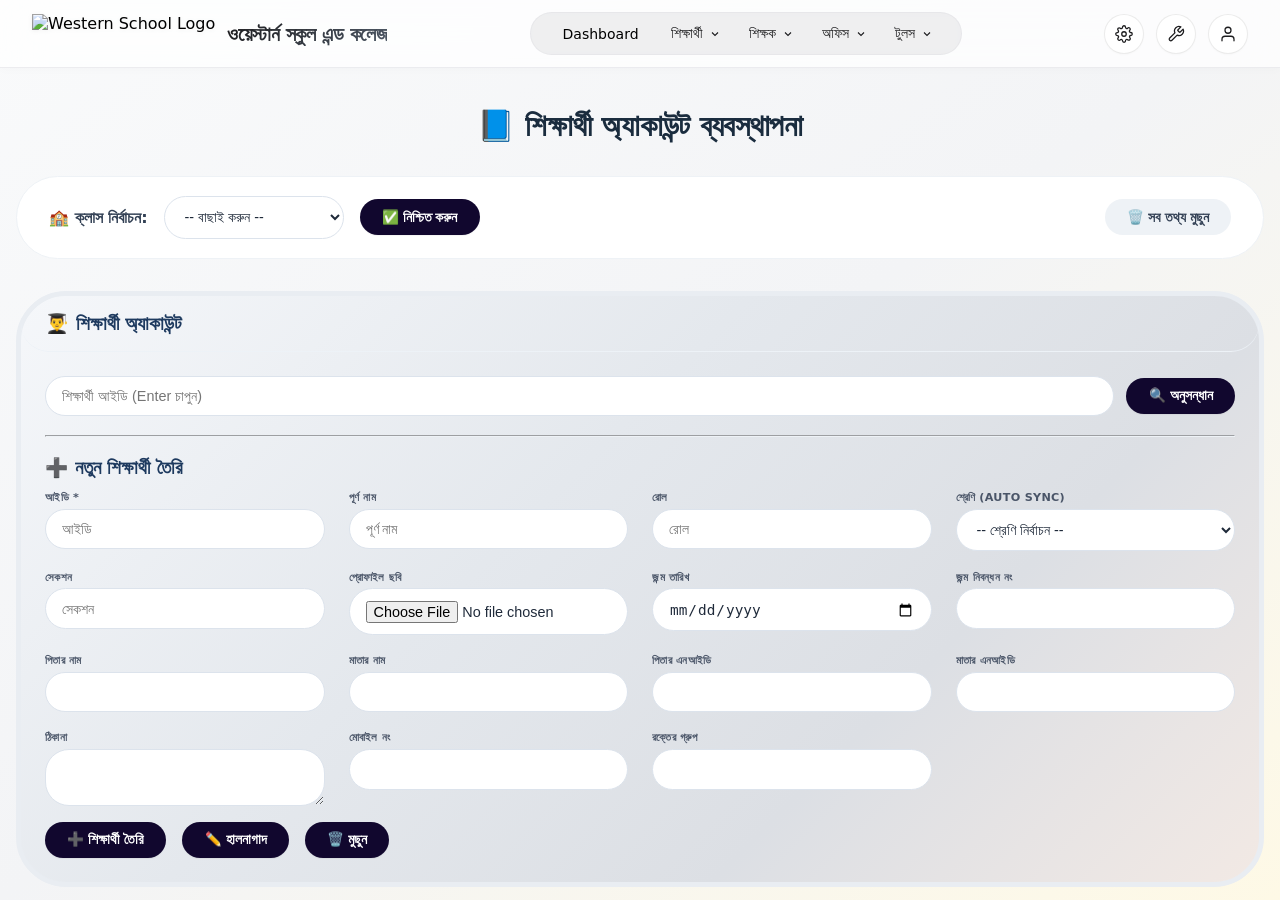
==== student-account.html @ 5ea6f9b4 "Update student-account.html" ====
<!DOCTYPE html>
<html lang="en">
<head>
  <meta charset="UTF-8">
  <meta name="viewport" content="width=device-width, initial-scale=1.0">
  <title>Western School</title>
  <link rel="stylesheet" href="student-account.css">
</head>
<body>
<header>
  
    <div class="glass-nav">

      <!-- Logo + Title -->
      <div class="logo-area">
        <img src="https://res.cloudinary.com/do1dejkkk/image/upload/v1774935468/western_logo_hg9fji.png"
          alt="Western School Logo" class="logo-img">
        <div class="logo-text">ওয়েস্টার্ন স্কুল এন্ড কলেজ</div>
      </div>

      <!-- Center Navigation - Glassmorphism pill style (click-based dropdowns) -->
      <div class="center-nav">
        <!-- Dashboard standalone -->
         <span class="dashboard-badge" style="cursor: pointer;"
  onclick="window.location.href='https://themsxyz.github.io/western-school/';">
  Dashboard
</span>

        <!-- Student Dropdown -->
        <div class="dropdown-wrapper" data-dropdown="student">
          <button class="nav-trigger" data-trigger="dropdown">
            শিক্ষার্থী
            <svg xmlns="http://www.w3.org/2000/svg" width="12" height="12" viewBox="0 0 24 24" fill="none"
              stroke="currentColor" stroke-width="2.2" class="chevron-icon">
              <polyline points="6 9 12 15 18 9"></polyline>
            </svg>
          </button>
          <div class="dropdown-panel">
            <a href="student-account.html" class="dropdown-link">
              <svg class="dropdown-icon" viewBox="0 0 24 24" fill="none" stroke="currentColor" stroke-width="1.8">
                <path d="M20 21v-2a4 4 0 0 0-4-4H8a4 4 0 0 0-4 4v2"></path>
                <circle cx="12" cy="7" r="4"></circle>
              </svg>
              অ্যাকাউন্ট
            </a>
            <a href="student-fee.html" class="dropdown-link">
              <svg class="dropdown-icon" viewBox="0 0 24 24" fill="none" stroke="currentColor" stroke-width="1.8">
                <line x1="12" y1="1" x2="12" y2="23"></line>
                <path d="M17 5H9.5a3.5 3.5 0 0 0 0 7h5a3.5 3.5 0 0 1 0 7H6"></path>
              </svg>
              ফি
            </a>
            <a href="student-result.html" class="dropdown-link">
              <svg class="dropdown-icon" viewBox="0 0 24 24" fill="none" stroke="currentColor" stroke-width="1.8">
                <path d="M14 2H6a2 2 0 0 0-2 2v16a2 2 0 0 0 2 2h12a2 2 0 0 0 2-2V8z"></path>
                <polyline points="14 2 14 8 20 8"></polyline>
                <line x1="16" y1="13" x2="8" y2="13"></line>
                <line x1="16" y1="17" x2="8" y2="17"></line>
              </svg>
              ফলাফল
            </a>
             <a href="student-admit.html" class="dropdown-link">
              <svg width="20" height="20" xmlns="http://www.w3.org/2000/svg" fill-rule="evenodd" clip-rule="evenodd"><path d="M22 3c.53 0 1.039.211 1.414.586s.586.884.586 1.414v14c0 .53-.211 1.039-.586 1.414s-.884.586-1.414.586h-20c-.53 0-1.039-.211-1.414-.586s-.586-.884-.586-1.414v-14c0-.53.211-1.039.586-1.414s.884-.586 1.414-.586h20zm1 8h-22v8c0 .552.448 1 1 1h20c.552 0 1-.448 1-1v-8zm-15 5v1h-5v-1h5zm13-2v1h-3v-1h3zm-10 0v1h-8v-1h8zm-10-6v2h22v-2h-22zm22-1v-2c0-.552-.448-1-1-1h-20c-.552 0-1 .448-1 1v2h22z"/></svg>
              এডমিট কার্ড 
            </a>
            <a href="student-sms.html" class="dropdown-link">
              <svg class="dropdown-icon" viewBox="0 0 24 24" fill="none" stroke="currentColor" stroke-width="1.8">
                <path d="M21 15a2 2 0 0 1-2 2H7l-4 4V5a2 2 0 0 1 2-2h14a2 2 0 0 1 2 2z"></path>
              </svg>
              এসএমএস
            </a>
            <a href="student-record.html" class="dropdown-link">
              <svg class="dropdown-icon" viewBox="0 0 24 24" fill="none" stroke="currentColor" stroke-width="1.8">
                <rect x="3" y="4" width="18" height="18" rx="2" ry="2"></rect>
                <line x1="16" y1="2" x2="16" y2="6"></line>
                <line x1="8" y1="2" x2="8" y2="6"></line>
                <line x1="3" y1="10" x2="21" y2="10"></line>
              </svg>
              রেকর্ড
            </a>
          </div>
        </div>

        <!-- Teacher Dropdown -->
        <div class="dropdown-wrapper" data-dropdown="teacher">
          <button class="nav-trigger" data-trigger="dropdown">
            শিক্ষক
            <svg xmlns="http://www.w3.org/2000/svg" width="12" height="12" viewBox="0 0 24 24" fill="none"
              stroke="currentColor" stroke-width="2.2" class="chevron-icon">
              <polyline points="6 9 12 15 18 9"></polyline>
            </svg>
          </button>
          <div class="dropdown-panel">
            <a href="Accountt.html" class="dropdown-link">
              <svg class="dropdown-icon" viewBox="0 0 24 24" fill="none" stroke="currentColor">
                <path d="M20 21v-2a4 4 0 0 0-4-4H8a4 4 0 0 0-4 4v2"></path>
                <circle cx="12" cy="7" r="4"></circle>
              </svg>
              অ্যাকাউন্ট
            </a>
            <a href="Salary.html" class="dropdown-link">
              <svg class="dropdown-icon" viewBox="0 0 24 24" fill="none" stroke="currentColor">
                <path d="M12 2v20M17 7H9.5a3.5 3.5 0 0 0 0 7h5a3.5 3.5 0 0 1 0 7H6"></path>
              </svg>
              বেতন
            </a>
            <a href="Attendencet.html" class="dropdown-link">
              <svg class="dropdown-icon" viewBox="0 0 24 24" fill="none" stroke="currentColor">
                <circle cx="12" cy="12" r="10"></circle>
                <polyline points="12 6 12 12 16 14"></polyline>
              </svg>
              উপস্থিতি
            </a>
            <a href="Recordt.html" class="dropdown-link">
              <svg class="dropdown-icon" viewBox="0 0 24 24" fill="none" stroke="currentColor">
                <rect x="3" y="4" width="18" height="18" rx="2" ry="2"></rect>
                <line x1="16" y1="2" x2="16" y2="6"></line>
                <line x1="8" y1="2" x2="8" y2="6"></line>
                <line x1="3" y1="10" x2="21" y2="10"></line>
              </svg>
              রেকর্ড
            </a>
          </div>
        </div>

        <!-- Office Dropdown -->
        <div class="dropdown-wrapper" data-dropdown="office">
          <button class="nav-trigger" data-trigger="dropdown">
            অফিস
            <svg xmlns="http://www.w3.org/2000/svg" width="12" height="12" viewBox="0 0 24 24" fill="none"
              stroke="currentColor" stroke-width="2.2" class="chevron-icon">
              <polyline points="6 9 12 15 18 9"></polyline>
            </svg>
          </button>
          <div class="dropdown-panel">
            <a href="Earn.html" class="dropdown-link">
              <svg class="dropdown-icon" viewBox="0 0 24 24" fill="none" stroke="currentColor">
                <line x1="12" y1="1" x2="12" y2="23"></line>
                <path d="M17 5H9.5a3.5 3.5 0 0 0 0 7h5a3.5 3.5 0 0 1 0 7H6"></path>
              </svg>
              আয়
            </a>
            <a href="Cost.html" class="dropdown-link">
              <svg class="dropdown-icon" viewBox="0 0 24 24" fill="none" stroke="currentColor">
                <path d="M22 12h-4l-3 9-4-18-3 9H2"></path>
              </svg>
              ব্যয়
            </a>
            <a href="Report.html" class="dropdown-link">
              <svg class="dropdown-icon" viewBox="0 0 24 24" fill="none" stroke="currentColor">
                <path d="M14 2H6a2 2 0 0 0-2 2v16a2 2 0 0 0 2 2h12a2 2 0 0 0 2-2V8z"></path>
                <polyline points="14 2 14 8 20 8"></polyline>
                <line x1="16" y1="13" x2="8" y2="13"></line>
                <line x1="16" y1="17" x2="8" y2="17"></line>
              </svg>
              রিপোর্ট
            </a>
          </div>
        </div>

        <!-- Tools Dropdown (main tools menu) -->
        <div class="dropdown-wrapper" data-dropdown="tools-main">
          <button class="nav-trigger" data-trigger="dropdown">
            টুলস
            <svg xmlns="http://www.w3.org/2000/svg" width="12" height="12" viewBox="0 0 24 24" fill="none"
              stroke="currentColor" stroke-width="2.2" class="chevron-icon">
              <polyline points="6 9 12 15 18 9"></polyline>
            </svg>
          </button>
          <div class="dropdown-panel">
            <a href="Notice.html" class="dropdown-link">
              <svg class="dropdown-icon" viewBox="0 0 24 24" fill="none" stroke="currentColor">
                <path d="M18 8A6 6 0 0 0 6 8c0 7-3 9-3 9h18s-3-2-3-9"></path>
                <path d="M13.73 21a2 2 0 0 1-3.46 0"></path>
              </svg>
              নোটিশ
            </a>
            <a href="Pad.html" class="dropdown-link">
              <svg class="dropdown-icon" viewBox="0 0 24 24" fill="none" stroke="currentColor">
                <rect x="3" y="4" width="18" height="18" rx="2" ry="2"></rect>
                <line x1="16" y1="2" x2="16" y2="6"></line>
                <line x1="8" y1="2" x2="8" y2="6"></line>
                <line x1="3" y1="10" x2="21" y2="10"></line>
              </svg>
              টাস্কপ্যাড
            </a>
            <a href="Table.html" class="dropdown-link">
              <svg class="dropdown-icon" viewBox="0 0 24 24" fill="none" stroke="currentColor">
                <path d="M3 3h18v18H3zM3 9h18M3 15h18M9 3v18M15 3v18"></path>
              </svg>
              টেবিল
            </a>
            <a href="office%20tamplate.html" class="dropdown-link">
              <svg class="dropdown-icon" viewBox="0 0 24 24" fill="none" stroke="currentColor">
                <rect x="2" y="7" width="20" height="14" rx="2" ry="2"></rect>
                <path d="M16 21V5a2 2 0 0 0-2-2h-4a2 2 0 0 0-2 2v16"></path>
              </svg>
              অফিসেট
            </a>
            <a href="../../../Tools/Dashboard/Dashboard.html" class="dropdown-link">
              <svg class="dropdown-icon" viewBox="0 0 24 24" fill="none" stroke="currentColor">
                <rect x="3" y="3" width="7" height="7"></rect>
                <rect x="14" y="3" width="7" height="7"></rect>
                <rect x="14" y="14" width="7" height="7"></rect>
                <rect x="3" y="14" width="7" height="7"></rect>
              </svg>
              ড্যাশবোর্ড
            </a>
          </div>
        </div>
      </div>

      <!-- Right Utilities: Settings + Tools icon dropdown (colorful tools) + Profile -->
      <div class="right-utils">
        <!-- Settings button -->
        <a href="../../../index.html" class="pill-btn">
          <svg width="18" height="18" viewBox="0 0 24 24" fill="none" stroke="currentColor" stroke-width="1.7"
            stroke-linecap="round" stroke-linejoin="round">
            <circle cx="12" cy="12" r="3"></circle>
            <path
              d="M19.4 15a1.65 1.65 0 0 0 .33 1.82l.06.06a2 2 0 0 1 0 2.83 2 2 0 0 1-2.83 0l-.06-.06a1.65 1.65 0 0 0-1.82-.33 1.65 1.65 0 0 0-1 1.51V21a2 2 0 0 1-2 2 2 2 0 0 1-2-2v-.09A1.65 1.65 0 0 0 9 19.4a1.65 1.65 0 0 0-1.82.33l-.06.06a2 2 0 0 1-2.83 0 2 2 0 0 1 0-2.83l.06-.06a1.65 1.65 0 0 0 .33-1.82 1.65 1.65 0 0 0-1.51-1H3a2 2 0 0 1-2-2 2 2 0 0 1 2-2h.09A1.65 1.65 0 0 0 4.6 9a1.65 1.65 0 0 0-.33-1.82l-.06-.06a2 2 0 0 1 0-2.83 2 2 0 0 1 2.83 0l.06.06a1.65 1.65 0 0 0 1.82.33H9a1.65 1.65 0 0 0 1-1.51V3a2 2 0 0 1 2-2 2 2 0 0 1 2 2v.09a1.65 1.65 0 0 0 1 1.51 1.65 1.65 0 0 0 1.82-.33l.06-.06a2 2 0 0 1 2.83 0 2 2 0 0 1 0 2.83l-.06.06a1.65 1.65 0 0 0-.33 1.82V9a1.65 1.65 0 0 0 1.51 1H21a2 2 0 0 1 2 2 2 2 0 0 1-2 2h-.09a1.65 1.65 0 0 0-1.51 1z">
            </path>
          </svg>
        </a>

        <!-- Tools icon dropdown (colorful tools menu) with click-to-toggle -->
        <div class="tools-dropdown-wrapper" data-dropdown="tools-colorful">
          <button class="pill-btn" data-trigger="dropdown">
            <svg width="18" height="18" viewBox="0 0 24 24" fill="none" stroke="currentColor" stroke-width="1.7"
              stroke-linecap="round" stroke-linejoin="round">
              <path
                d="M14.7 6.3a1 1 0 0 0 0 1.4l1.6 1.6a1 1 0 0 0 1.4 0l3.77-3.77a6 6 0 0 1-7.94 7.94l-6.91 6.91a2.12 2.12 0 0 1-3-3l6.91-6.91a6 6 0 0 1 7.94-7.94l-3.76 3.76z">
              </path>
            </svg>
          </button>
          <div class="tools-dropdown-menu">
            <a href="https://chat.openai.com" target="_blank" class="dropdown-link"> <img
                src="https://res.cloudinary.com/do1dejkkk/image/upload/v1776758216/openai_b3utzu.svg" width="20"
                height="20" class="tools-icon-img color-logo" alt="chatgpt"> <span>ChatGPT</span> </a>

            <a href="https://sheets.google.com" target="_blank" class="dropdown-link">
              <img
                src="https://res.cloudinary.com/do1dejkkk/image/upload/v1776761941/data-doc-document-5-svgrepo-com_1_b523al.svg"
                width="20" height="20" class="tools-icon-img" alt="google docs">
              <span>Database</span>
            </a>
            <a href="https://calendar.google.com" target="_blank" class="dropdown-link">
              <img
                src="https://res.cloudinary.com/do1dejkkk/image/upload/v1776761672/google-collaborative-content-tools-svgrepo-com_akgqjz.svg"
                width="20" height="20" class="tools-icon-img" alt="calendar">
              <span>Google Docs
              </span>
            </a>
            <a href="https://chat.deepseek.com" target="_blank" class="dropdown-link">
              <img src="https://res.cloudinary.com/do1dejkkk/image/upload/v1776761425/deepseek-color_kj9gn8.svg"
                width="20" height="20" class="tools-icon-img color-logo" alt="deepseek">
              <span>DeepSeek</span>
            </a>
            <a href="https://gemini.google.com" target="_blank" class="dropdown-link">
              <img src="https://res.cloudinary.com/do1dejkkk/image/upload/v1776758044/gemini-color_vissle.svg"
                width="20" height="20" class="tools-icon-img color-logo" alt="gemini">
              <span>Google Gemini</span>
            </a>
            <a href="https://claude.ai" target="_blank" class="dropdown-link">
              <img src="https://res.cloudinary.com/do1dejkkk/image/upload/v1776761425/claude-color_oz7rqg.svg"
                width="20" height="20" class="tools-icon-img color-logo" alt="claude">
              <span>Claude AI</span>
            </a>
            <a href="https://drive.google.com" target="_blank" class="dropdown-link">
              <img
                src="https://res.cloudinary.com/do1dejkkk/image/upload/v1776761499/drive-color-svgrepo-com_zphbuz.svg"
                width="20" height="20" class="tools-icon-img" alt="drive">
              <span>Google Drive</span>
            </a>
            <a href="https://onedrive.live.com" target="_blank" class="dropdown-link">
              <img
                src="https://res.cloudinary.com/do1dejkkk/image/upload/v1776761672/ms-onedrive-svgrepo-com_llx1c7.svg"
                width="20" height="20" class="tools-icon-img" alt="onedrive">
              <span>Microsoft OneDrive</span>
            </a>
            <a href="https://web.whatsapp.com" target="_blank" class="dropdown-link">
              <img
                src="https://res.cloudinary.com/do1dejkkk/image/upload/v1776762153/whatsapp-symbol-logo-svgrepo-com_ag0pfm.svg"
                width="20" height="20" class="tools-icon-img" alt="whatsapp">
              <span>WhatsApp Web</span>
            </a>
            <a href="https://youtube.com" target="_blank" class="dropdown-link">
              <img
                src="https://res.cloudinary.com/do1dejkkk/image/upload/v1776762152/youtube-color-svgrepo-com_vzjcoy.svg"
                width="20" height="20" class="tools-icon-img" alt="youtube">
              <span>YouTube</span>
            </a>
            <a href="https://github.com" target="_blank" class="dropdown-link">
              <img src="https://cdn.jsdelivr.net/npm/simple-icons@v9/icons/github.svg" width="20" height="20"
                class="tools-icon-img" alt="github">
              <span>GitHub</span>
            </a>
            <a href="https://www.ilovepdf.com" target="_blank" class="dropdown-link">
              <img
                src="https://res.cloudinary.com/do1dejkkk/image/upload/v1776758345/idpLxr3CH4_1776758336893_dg3l4y.svg"
                width="20" height="20" class="tools-icon-img color-logo" alt="ilovepdf">
              <span>iLovePDF</span>
            </a>
          </div>
        </div>

        <!-- Profile icon -->
        <button class="pill-btn">
          <svg width="18" height="18" viewBox="0 0 24 24" fill="none" stroke="currentColor" stroke-width="1.7"
            stroke-linecap="round" stroke-linejoin="round">
            <path d="M20 21v-2a4 4 0 0 0-4-4H8a4 4 0 0 0-4 4v2"></path>
            <circle cx="12" cy="7" r="4"></circle>
          </svg>
        </button>
      </div>
    </div>
</header>

<main>
<div class="account-container">
    <h1>📘 শিক্ষার্থী অ্যাকাউন্ট ব্যবস্থাপনা</h1>

    <div class="account-class-selector-panel">
        <div style="display: flex; flex-wrap: wrap; align-items: center; justify-content: space-between; gap: 1rem;">
            <div style="display: flex; gap: 16px; align-items: center; flex-wrap: wrap;">
                <label style="font-weight: 700; color:#334155;">🏫 ক্লাস নির্বাচন:</label>
                <select id="classSelect" style="width: auto; min-width: 180px; border-radius: 999px;">
                    <option value="">-- বাছাই করুন --</option>
                    <option value="nursery">নার্সারি</option>
                    <option value="play">প্লে</option>
                    <option value="kg">কেজি</option>
                    <option value="class1">প্রথম শ্রেণি</option>
                    <option value="class2">দ্বিতীয় শ্রেণি</option>
                    <option value="class3">তৃতীয় শ্রেণি</option>
                    <option value="class4">চতুর্থ শ্রেণি</option>
                    <option value="class5">পঞ্চম শ্রেণি</option>
                </select>
                <button id="applyClassBtn" class="account-button">✅ নিশ্চিত করুন</button>
            </div>

            <div id="classStatusArea"></div>

            <button id="clearUiBtn" class="account-reset-btn" style="background:#eef2f6; color:#334155;">
                🗑️ সব তথ্য মুছুন
            </button>
        </div>
    </div>

    <div class="account-card">
        <div class="account-card-header">👨‍🎓 শিক্ষার্থী অ্যাকাউন্ট</div>

        <div class="account-card-body">
            <div class="account-flex-row">
                <input type="text" id="searchId" placeholder="শিক্ষার্থী আইডি (Enter চাপুন)" style="flex:2">
                <button id="searchBtn" class="account-button">🔍 অনুসন্ধান</button>
            </div>

            <div id="profileView" class="account-hidden" style="margin-top: 16px;"></div>

            <hr>

            <h3 id="formTitle" style="color:#1e3a5f; margin-bottom: 12px; font-weight: 600;">
                ➕ নতুন শিক্ষার্থী তৈরি
            </h3>

            <div class="account-form-grid" id="studentFormGrid">

                <div class="account-form-group">
                    <label>আইডি *</label>
                    <input type="text" id="newId" placeholder="আইডি">
                </div>

                <div class="account-form-group">
                    <label>পূর্ণ নাম</label>
                    <input type="text" id="newName" placeholder="পূর্ণ নাম" style="text-transform: uppercase;">
                </div>

                <div class="account-form-group">
                    <label>রোল</label>
                    <input type="text" id="newRoll" placeholder="রোল">
                </div>

                <!-- NEW CLASS DROPDOWN INSIDE FORM -->
                <div class="account-form-group">
                    <label>শ্রেণি (Auto Sync)</label>
                    <select id="newClass">
                        <option value="">-- শ্রেণি নির্বাচন --</option>
                        <option value="nursery">নার্সারি</option>
                        <option value="play">প্লে</option>
                        <option value="kg">কেজি</option>
                        <option value="class1">প্রথম শ্রেণি</option>
                        <option value="class2">দ্বিতীয় শ্রেণি</option>
                        <option value="class3">তৃতীয় শ্রেণি</option>
                        <option value="class4">চতুর্থ শ্রেণি</option>
                        <option value="class5">পঞ্চম শ্রেণি</option>
                    </select>
                </div>

                <div class="account-form-group">
                    <label>সেকশন</label>
                    <input type="text" id="newSection" placeholder="সেকশন">
                </div>

                <div class="account-form-group">
                    <label>প্রোফাইল ছবি</label>
                    <input type="file" id="newPhotoFile" accept="image/*">
                    <input type="hidden" id="newPhotoUrl">
                </div>

                <div class="account-form-group">
                    <label>জন্ম তারিখ</label>
                    <input type="date" id="newDob">
                </div>

                <div class="account-form-group">
                    <label>জন্ম নিবন্ধন নং</label>
                    <input type="text" id="newBcn" maxlength="17" inputmode="numeric"
                        oninput="this.value=this.value.replace(/[^0-9]/g,'')">
                </div>

                <div class="account-form-group">
                    <label>পিতার নাম</label>
                    <input type="text" id="newFname" style="text-transform: uppercase;">
                </div>

                <div class="account-form-group">
                    <label>মাতার নাম</label>
                    <input type="text" id="newMname" style="text-transform: uppercase;">
                </div>

                <div class="account-form-group">
                    <label>পিতার এনআইডি</label>
                    <input type="text" id="newFnid" maxlength="10"
                        oninput="this.value=this.value.replace(/[^0-9]/g,'')">
                </div>

                <div class="account-form-group">
                    <label>মাতার এনআইডি</label>
                    <input type="text" id="newMnid" maxlength="10"
                        oninput="this.value=this.value.replace(/[^0-9]/g,'')">
                </div>

                <div class="account-form-group">
                    <label>ঠিকানা</label>
                    <textarea id="newAddress" rows="2"></textarea>
                </div>

                <div class="account-form-group">
                    <label>মোবাইল নং</label>
                    <input type="tel" id="newPhone" maxlength="11">
                </div>

                <div class="account-form-group">
                    <label>রক্তের গ্রুপ</label>
                    <input type="text" id="newBlood">
                </div>

            </div>

            <div class="account-button-group">
                <button id="createBtn" class="account-success account-button">➕ শিক্ষার্থী তৈরি</button>
                <button id="updateBtn" class="account-secondary account-hidden account-button">✏️ হালনাগাদ</button>
                <button id="deleteStudentBtn" class="account-danger account-hidden account-button">🗑️ মুছুন</button>
            </div>
        </div>
    </div>
</div>
</main>

<script src="student-account.js"></script>
<script src="nav.js"></script>
</body>
</html>
---- student-account.css ----
/* ---------- Clean light theme - pill design for buttons ---------- */
        @import "nav.css";

        .account-card, 
        .account-class-selector-panel, 
        .account-glass-panel {
            background: linear-gradient(135deg, #f5f7fa 0%, #e4e8ed 40%, #dcdfe4 70%, #f2e9e4 100%);
            border-radius: 50px;
            border: 5px solid #e9edf2;
            transition: all 0.2s ease;
        }

        .account-container {
            max-width: 1280px;
            margin: 0 auto;
            padding: 0 1rem;
        }

        h1 {
            margin-top: 40px;
            font-size: 1.9rem;
            font-weight: 700;
            color: #1a2c3e;
            display: flex;
            align-items: center;
            justify-content: center;
            gap: 12px;
            margin-bottom: 2rem;
            letter-spacing: -0.3px;
            flex-wrap: wrap;
        }

        /* class panel */
        .account-class-selector-panel {
            background: #ffffff;
            padding: 1.2rem 2rem;
            margin-bottom: 2rem;
            border: 1px solid #eef2f6;
        }

        /* PILL DESIGN for all buttons */
        .account-button, 
        .account-reset-btn,
        #applyClassBtn,
        #searchBtn,
        #createBtn,
        #updateBtn,
        #deleteStudentBtn,
        #clearUiBtn {
            background: #11072e;
            border: none;
            color: white;
            font-weight: 600;
            padding: 0.6rem 1.4rem;
            border-radius: 999px;  /* Pill shape */
            cursor: pointer;
            display: inline-flex;
            align-items: center;
            gap: 8px;
            transition: all 0.2s;
            font-size: 0.85rem;
            box-shadow: 0 1px 1px rgba(0,0,0,0.05);
        }

        .account-button:hover { background: #1f4a6e; transform: translateY(-1px); }
        .account-button.account-danger { background: #e40303; }
        .account-button.account-danger:hover { background: #df7d05; }
        .account-button.account-secondary { background: #7c5e3a; }
        .account-button.account-success { background: #040635; }
        .account-button.account-success:hover { background: #0b2be3; }
        .account-reset-btn { background: #b9a28c; color: #2d2b26; }
        #clearUiBtn { background: #eef2f6; color: #334155; box-shadow: none; }

        input, select, textarea {
            background: #ffffff;
            border: 1px solid #dce3ec;
            border-radius: 999px;
            padding: 0.7rem 1rem;
            font-size: 0.9rem;
            transition: 0.2s;
            width: 100%;
            color: #1f2a3a;
        }

        textarea {
            border-radius: 24px;
        }

        input:focus, select:focus, textarea:focus {
            border-color: #2c5f8a;
            outline: none;
            box-shadow: 0 0 0 3px rgba(44, 95, 138, 0.15);
        }

        .account-form-grid {
            display: grid;
            grid-template-columns: repeat(auto-fill, minmax(260px, 1fr));
            gap: 1.2rem 1.5rem;
            margin-top: 0.8rem;
        }

        .account-form-group {
            display: flex;
            flex-direction: column;
            gap: 0.3rem;
        }

        .account-form-group label {
            font-size: 0.7rem;
            font-weight: 700;
            color: #4a5568;
            letter-spacing: 0.3px;
            text-transform: uppercase;
        }

        /* ---------- GLASSMORPHISM TOAST (fixed bottom center) ---------- */
        .toast {
            position: fixed;
            bottom: 2rem;
            left: 50%;
            transform: translateX(-50%) translateY(2rem);
            width: max-content;
            max-width: 90vw;
            min-width: 280px;
            background: rgba(255, 255, 255, 0.72);
            backdrop-filter: blur(16px);
            -webkit-backdrop-filter: blur(16px);
            border-radius: 3rem;
            box-shadow: 
                0 10px 25px -5px rgba(0, 0, 0, 0.05),
                0 8px 10px -6px rgba(0, 0, 0, 0.02),
                inset 0 1px 0 rgba(255, 255, 255, 0.8);
            border: 1px solid rgba(255, 255, 255, 0.6);
            padding: 0.85rem 1.6rem;
            display: flex;
            align-items: center;
            gap: 0.85rem;
            z-index: 9999;
            opacity: 0;
            visibility: hidden;
            transition: opacity 0.28s cubic-bezier(0.2, 0.9, 0.4, 1.1), 
                        visibility 0.28s,
                        transform 0.32s cubic-bezier(0.12, 0.71, 0.33, 1);
            pointer-events: none;
        }

        .toast.show {
            opacity: 1;
            visibility: visible;
            transform: translateX(-50%) translateY(0);
            pointer-events: auto;
        }

        .toast-icon {
            display: inline-flex;
            align-items: center;
            justify-content: center;
            background: rgba(255, 255, 255, 0.5);
            backdrop-filter: blur(4px);
            border-radius: 2rem;
            padding: 0.35rem;
            box-shadow: inset 0 0 0 1px rgba(255,255,255,0.8), 0 2px 5px rgba(0,0,0,0.02);
        }

        .toast-icon svg {
            width: 1.6rem;
            height: 1.6rem;
            display: block;
            color: #2c3e66;
        }

        .toast-message {
            font-size: 0.95rem;
            font-weight: 500;
            letter-spacing: -0.01em;
            color: #1a2634;
            line-height: 1.4;
            text-shadow: 0 1px 0 rgba(255,255,255,0.5);
        }

        .toast-close {
            background: rgba(255, 255, 255, 0.5);
            border: none;
            border-radius: 2rem;
            width: 26px;
            height: 26px;
            display: inline-flex;
            align-items: center;
            justify-content: center;
            cursor: pointer;
            transition: all 0.2s ease;
            margin-left: 0.2rem;
            backdrop-filter: blur(4px);
            box-shadow: inset 0 1px 0 rgba(255,255,255,0.6), 0 1px 2px rgba(0,0,0,0.02);
        }

        .toast-close:hover {
            background: rgba(255, 255, 255, 0.9);
            transform: scale(0.96);
        }

        .toast-close svg {
            width: 14px;
            height: 14px;
            stroke: #2d3e50;
            stroke-width: 2;
            fill: none;
        }

        @media (max-width: 480px) {
            .toast {
                padding: 0.7rem 1.3rem;
                min-width: 260px;
            }
            .toast-message {
                font-size: 0.85rem;
            }
        }

        /* Confirm overlay (unchanged) */
        .account-confirm-overlay {
            position: fixed;
            bottom: 0;
            left: 0;
            right: 0;
            background: rgba(0, 0, 0, 0.25);
            backdrop-filter: blur(4px);
            display: flex;
            justify-content: center;
            align-items: flex-end;
            padding: 20px;
            z-index: 10002;
        }

        .account-confirm-card {
            background: #1e293b;
            border-radius: 1.2rem;
            padding: 1.2rem 1.8rem;
            max-width: 380px;
            width: 100%;
            color: #f8fafc;
            text-align: center;
            border: 1px solid #c5a87b;
        }

        /* profile image from Cloudinary */
        .account-profile-img {
            width: 90px;
            height: 90px;
            border-radius: 50%;
            object-fit: cover;
            border: 3px solid #e2e8f0;
            box-shadow: 0 4px 8px rgba(0, 0, 0, 0.05);
            background: #f1f5f9;
        }

        .account-info-grid {
            display: grid;
            grid-template-columns: repeat(auto-fill, minmax(210px, 1fr));
            gap: 0.8rem;
            background: #f9fbfd;
            padding: 1rem;
            border-radius: 0.8rem;
        }

        .account-card-header {
            border-radius: 50px;
            font-weight: 700;
            font-size: 1.2rem;
            padding: 1rem 1.5rem;
            border-bottom: 1px solid #edf2f7;
            display: flex;
            align-items: center;
            gap: 12px;
            background: transparent;
            color: #1e3a5f;
        }

        .account-card-body {
            padding: 1.5rem;
        }

        .account-flex-row {
            display: flex;
            gap: 0.8rem;
            flex-wrap: wrap;
            align-items: center;
            margin-bottom: 1rem;
        }

        .account-hidden {
            display: none;
        }

        hr {
            margin: 1.2rem 0;
            border-color: #eef2f6;
        }

        .account-button-group {
            display: flex;
            gap: 1rem;
            flex-wrap: wrap;
            margin-top: 1rem;
        }

        #classStatusArea div {
            background: #f1f5f9;
            border-radius: 2rem;
            padding: 0.3rem 1.2rem;
            font-size: 0.8rem;
            font-weight: 500;
        }

        @media (max-width: 680px) {
            .account-form-grid { grid-template-columns: 1fr; }
            .account-class-selector-panel { padding: 1rem; }
            .account-card-body { padding: 1rem; }
        }

        /* Loader overlay */
        .account-loader-overlay {
            position: fixed;
            top: 0;
            left: 0;
            width: 100%;
            height: 100%;
            background: rgba(255, 255, 255, 0.85);
            backdrop-filter: blur(6px);
            display: none;
            justify-content: center;
            align-items: center;
            z-index: 20000;
            flex-direction: column;
            gap: 1rem;
        }

        .loader {
            width: 56px;
            height: 56px;
            border: 3px solid #e9ecef;
            border-top: 3px solid #000;
            border-radius: 50%;
            animation: spin 0.9s cubic-bezier(0.4, 0.0, 0.2, 1) infinite;
            will-change: transform;
            box-shadow: 0 2px 5px rgba(0, 0, 0, 0.02);
        }

        @keyframes spin {
            0% { transform: rotate(0deg); }
            100% { transform: rotate(360deg); }
        }

        .sr-only {
            position: absolute;
            width: 1px;
            height: 1px;
            padding: 0;
            margin: -1px;
            overflow: hidden;
            clip: rect(0, 0, 0, 0);
            white-space: nowrap;
            border-width: 0;
        }
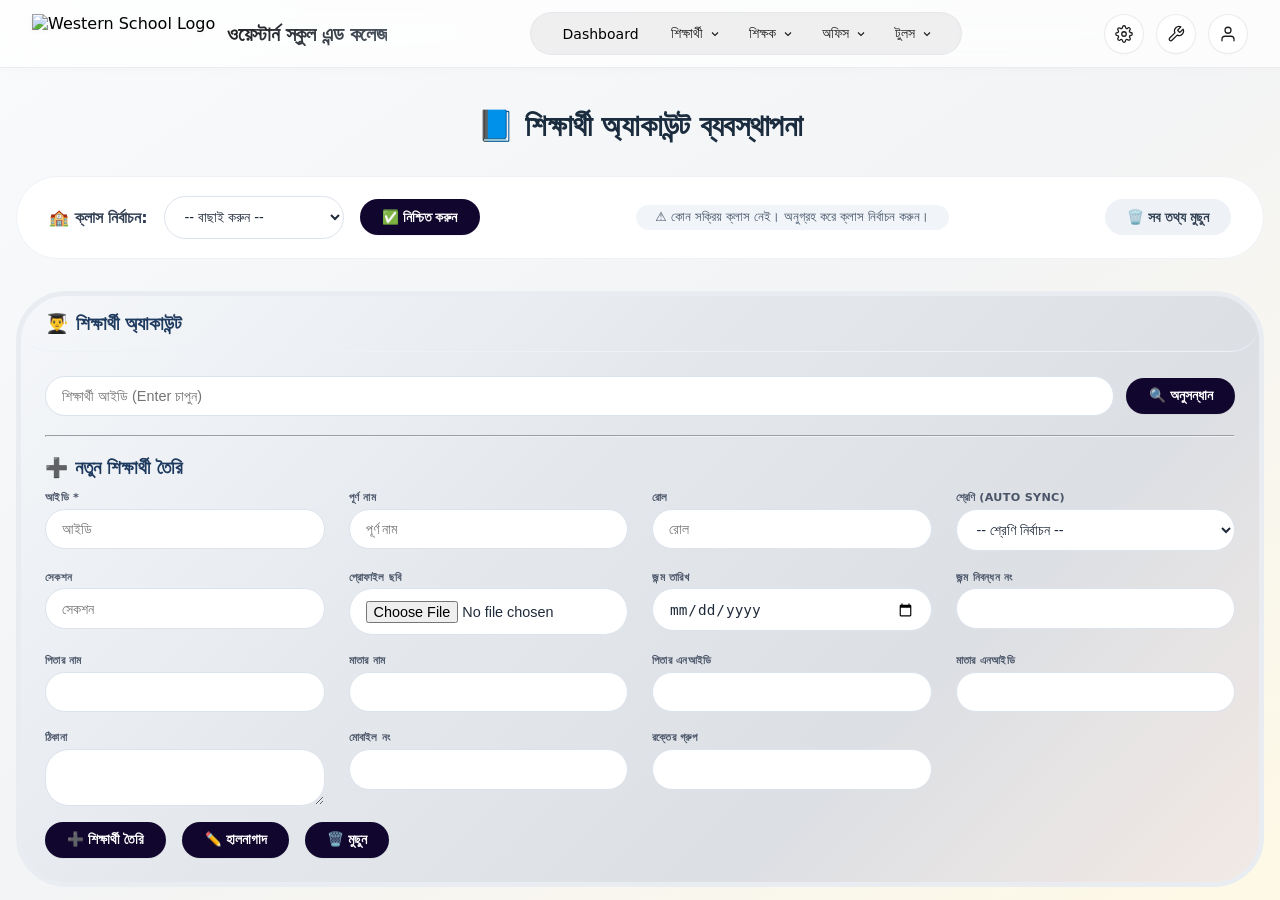
==== commit 98eeb3ac: "Update student-account.html" ====
--- a/student-account.html
+++ b/student-account.html
@@ -465,6 +465,13 @@
         </div>
     </div>
 </div>
+  <div id="glassToast" class="toast">
+    <div class="toast-icon"><svg viewBox="0 0 24 24" fill="none" stroke="currentColor" stroke-width="2"><circle cx="12" cy="12" r="10"></circle><line x1="12" y1="8" x2="12" y2="12"></line><line x1="12" y1="16" x2="12.01" y2="16"></line></svg></div>
+    <div class="toast-message">Message</div>
+    <button class="toast-close" aria-label="Close"><svg viewBox="0 0 24 24" stroke="currentColor"><line x1="18" y1="6" x2="6" y2="18"></line><line x1="6" y1="6" x2="18" y2="18"></line></svg></button>
+</div>
+
+<div id="globalLoader" class="account-loader-overlay"><div class="loader" role="status" aria-label="Loading content"></div><span class="sr-only">অপেক্ষা করুন</span></div>
 </main>
 
 <script src="student-account.js"></script>
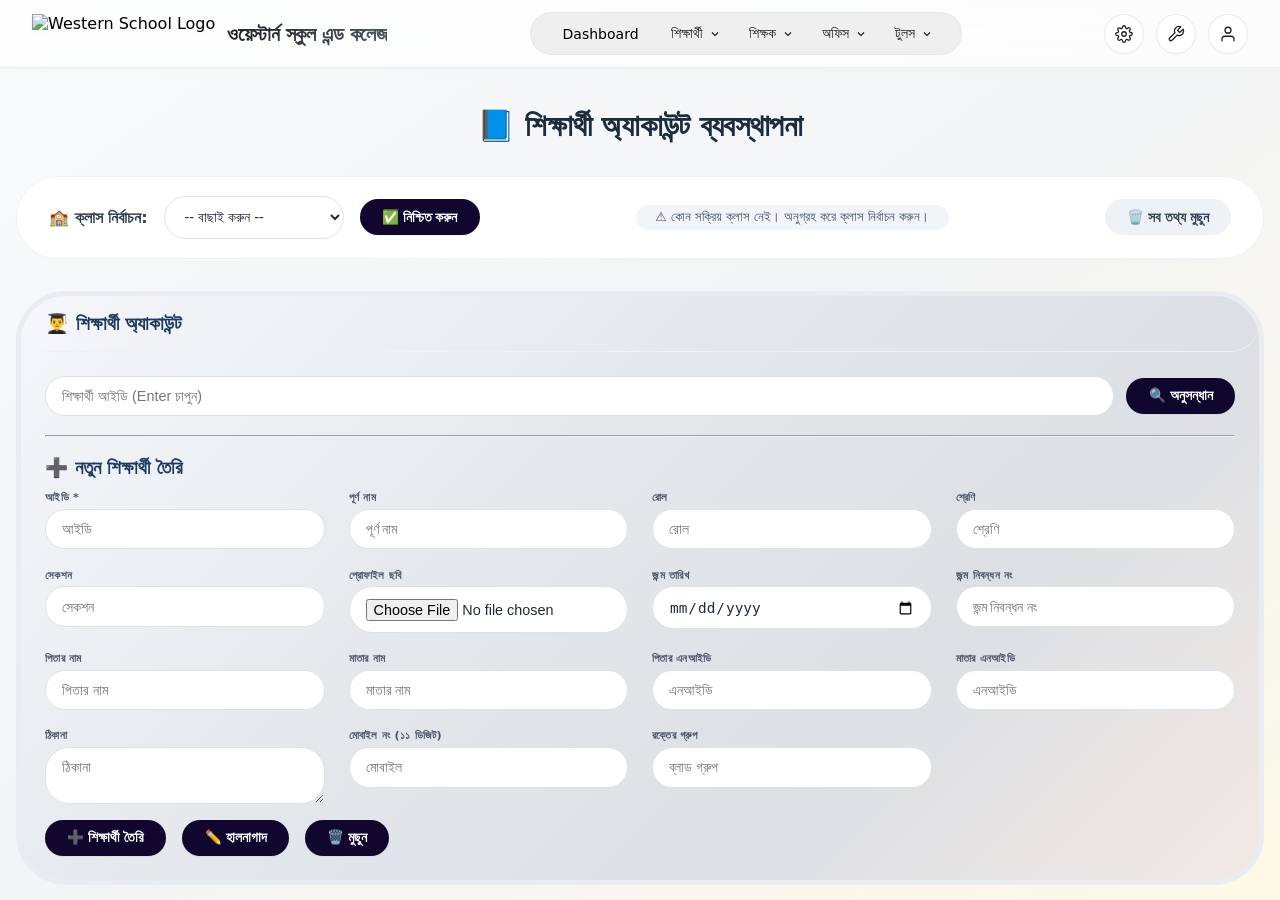
==== commit e86ed301: "Update student-account.html" ====
--- a/student-account.html
+++ b/student-account.html
@@ -317,9 +317,10 @@
 </header>
 
 <main>
+
 <div class="account-container">
     <h1>📘 শিক্ষার্থী অ্যাকাউন্ট ব্যবস্থাপনা</h1>
-
+    
     <div class="account-class-selector-panel">
         <div style="display: flex; flex-wrap: wrap; align-items: center; justify-content: space-between; gap: 1rem;">
             <div style="display: flex; gap: 16px; align-items: center; flex-wrap: wrap;">
@@ -337,126 +338,85 @@
                 </select>
                 <button id="applyClassBtn" class="account-button">✅ নিশ্চিত করুন</button>
             </div>
-
             <div id="classStatusArea"></div>
-
-            <button id="clearUiBtn" class="account-reset-btn" style="background:#eef2f6; color:#334155;">
-                🗑️ সব তথ্য মুছুন
-            </button>
+            <button id="clearUiBtn" class="account-reset-btn" style="background:#eef2f6; color:#334155;">🗑️ সব তথ্য মুছুন</button>
         </div>
     </div>
-
+    
     <div class="account-card">
         <div class="account-card-header">👨‍🎓 শিক্ষার্থী অ্যাকাউন্ট</div>
-
         <div class="account-card-body">
             <div class="account-flex-row">
                 <input type="text" id="searchId" placeholder="শিক্ষার্থী আইডি (Enter চাপুন)" style="flex:2">
                 <button id="searchBtn" class="account-button">🔍 অনুসন্ধান</button>
             </div>
-
             <div id="profileView" class="account-hidden" style="margin-top: 16px;"></div>
-
             <hr>
-
-            <h3 id="formTitle" style="color:#1e3a5f; margin-bottom: 12px; font-weight: 600;">
-                ➕ নতুন শিক্ষার্থী তৈরি
-            </h3>
+            <h3 id="formTitle" style="color:#1e3a5f; margin-bottom: 12px; font-weight: 600;">➕ নতুন শিক্ষার্থী তৈরি</h3>
 
             <div class="account-form-grid" id="studentFormGrid">
-
                 <div class="account-form-group">
                     <label>আইডি *</label>
                     <input type="text" id="newId" placeholder="আইডি">
                 </div>
-
                 <div class="account-form-group">
                     <label>পূর্ণ নাম</label>
                     <input type="text" id="newName" placeholder="পূর্ণ নাম" style="text-transform: uppercase;">
                 </div>
-
                 <div class="account-form-group">
                     <label>রোল</label>
                     <input type="text" id="newRoll" placeholder="রোল">
                 </div>
-
-                <!-- NEW CLASS DROPDOWN INSIDE FORM -->
-                <div class="account-form-group">
-                    <label>শ্রেণি (Auto Sync)</label>
-                    <select id="newClass">
-                        <option value="">-- শ্রেণি নির্বাচন --</option>
-                        <option value="nursery">নার্সারি</option>
-                        <option value="play">প্লে</option>
-                        <option value="kg">কেজি</option>
-                        <option value="class1">প্রথম শ্রেণি</option>
-                        <option value="class2">দ্বিতীয় শ্রেণি</option>
-                        <option value="class3">তৃতীয় শ্রেণি</option>
-                        <option value="class4">চতুর্থ শ্রেণি</option>
-                        <option value="class5">পঞ্চম শ্রেণি</option>
-                    </select>
-                </div>
-
+                <div class="account-form-group">
+                    <label>শ্রেণি</label>
+                    <input type="text" id="newClass" placeholder="শ্রেণি">
+                </div>
                 <div class="account-form-group">
                     <label>সেকশন</label>
                     <input type="text" id="newSection" placeholder="সেকশন">
                 </div>
-
                 <div class="account-form-group">
                     <label>প্রোফাইল ছবি</label>
                     <input type="file" id="newPhotoFile" accept="image/*">
                     <input type="hidden" id="newPhotoUrl">
                 </div>
-
                 <div class="account-form-group">
                     <label>জন্ম তারিখ</label>
                     <input type="date" id="newDob">
                 </div>
-
                 <div class="account-form-group">
                     <label>জন্ম নিবন্ধন নং</label>
-                    <input type="text" id="newBcn" maxlength="17" inputmode="numeric"
-                        oninput="this.value=this.value.replace(/[^0-9]/g,'')">
-                </div>
-
+                    <input type="text" id="newBcn" placeholder="জন্ম নিবন্ধন নং" maxlength="17" inputmode="numeric" oninput="this.value=this.value.replace(/[^0-9]/g,'')">
+                </div>
                 <div class="account-form-group">
                     <label>পিতার নাম</label>
-                    <input type="text" id="newFname" style="text-transform: uppercase;">
-                </div>
-
+                    <input type="text" id="newFname" placeholder="পিতার নাম" style="text-transform: uppercase;">
+                </div>
                 <div class="account-form-group">
                     <label>মাতার নাম</label>
-                    <input type="text" id="newMname" style="text-transform: uppercase;">
-                </div>
-
+                    <input type="text" id="newMname" placeholder="মাতার নাম" style="text-transform: uppercase;">
+                </div>
                 <div class="account-form-group">
                     <label>পিতার এনআইডি</label>
-                    <input type="text" id="newFnid" maxlength="10"
-                        oninput="this.value=this.value.replace(/[^0-9]/g,'')">
-                </div>
-
+                    <input type="text" id="newFnid" placeholder="এনআইডি" maxlength="10" inputmode="numeric" oninput="this.value=this.value.replace(/[^0-9]/g,'')">
+                </div>
                 <div class="account-form-group">
                     <label>মাতার এনআইডি</label>
-                    <input type="text" id="newMnid" maxlength="10"
-                        oninput="this.value=this.value.replace(/[^0-9]/g,'')">
-                </div>
-
+                    <input type="text" id="newMnid" placeholder="এনআইডি" maxlength="10" inputmode="numeric" oninput="this.value=this.value.replace(/[^0-9]/g,'')">
+                </div>
                 <div class="account-form-group">
                     <label>ঠিকানা</label>
-                    <textarea id="newAddress" rows="2"></textarea>
-                </div>
-
-                <div class="account-form-group">
-                    <label>মোবাইল নং</label>
-                    <input type="tel" id="newPhone" maxlength="11">
-                </div>
-
+                    <textarea id="newAddress" rows="2" placeholder="ঠিকানা"></textarea>
+                </div>
+                <div class="account-form-group">
+                    <label>মোবাইল নং (১১ ডিজিট)</label>
+                    <input type="tel" id="newPhone" placeholder="মোবাইল" maxlength="11">
+                </div>
                 <div class="account-form-group">
                     <label>রক্তের গ্রুপ</label>
-                    <input type="text" id="newBlood">
-                </div>
-
+                    <input type="text" id="newBlood" placeholder="ব্লাড গ্রুপ">
+                </div>
             </div>
-
             <div class="account-button-group">
                 <button id="createBtn" class="account-success account-button">➕ শিক্ষার্থী তৈরি</button>
                 <button id="updateBtn" class="account-secondary account-hidden account-button">✏️ হালনাগাদ</button>
@@ -465,13 +425,31 @@
         </div>
     </div>
 </div>
-  <div id="glassToast" class="toast">
-    <div class="toast-icon"><svg viewBox="0 0 24 24" fill="none" stroke="currentColor" stroke-width="2"><circle cx="12" cy="12" r="10"></circle><line x1="12" y1="8" x2="12" y2="12"></line><line x1="12" y1="16" x2="12.01" y2="16"></line></svg></div>
+
+<!-- Toast Element (Glassmorphism, single instance) -->
+<div id="glassToast" class="toast">
+    <div class="toast-icon">
+        <svg viewBox="0 0 24 24" fill="none" stroke="currentColor" stroke-width="2" stroke-linecap="round" stroke-linejoin="round">
+            <circle cx="12" cy="12" r="10"></circle>
+            <line x1="12" y1="8" x2="12" y2="12"></line>
+            <line x1="12" y1="16" x2="12.01" y2="16"></line>
+        </svg>
+    </div>
     <div class="toast-message">Message</div>
-    <button class="toast-close" aria-label="Close"><svg viewBox="0 0 24 24" stroke="currentColor"><line x1="18" y1="6" x2="6" y2="18"></line><line x1="6" y1="6" x2="18" y2="18"></line></svg></button>
+    <button class="toast-close" aria-label="Close">
+        <svg viewBox="0 0 24 24" stroke="currentColor">
+            <line x1="18" y1="6" x2="6" y2="18"></line>
+            <line x1="6" y1="6" x2="18" y2="18"></line>
+        </svg>
+    </button>
 </div>
 
-<div id="globalLoader" class="account-loader-overlay"><div class="loader" role="status" aria-label="Loading content"></div><span class="sr-only">অপেক্ষা করুন</span></div>
+<!-- Loader -->
+<div id="globalLoader" class="account-loader-overlay">
+    <div class="loader" role="status" aria-label="Loading content"></div>
+    <span class="sr-only">অপেক্ষা করুন</span>
+</div>
+
 </main>
 
 <script src="student-account.js"></script>
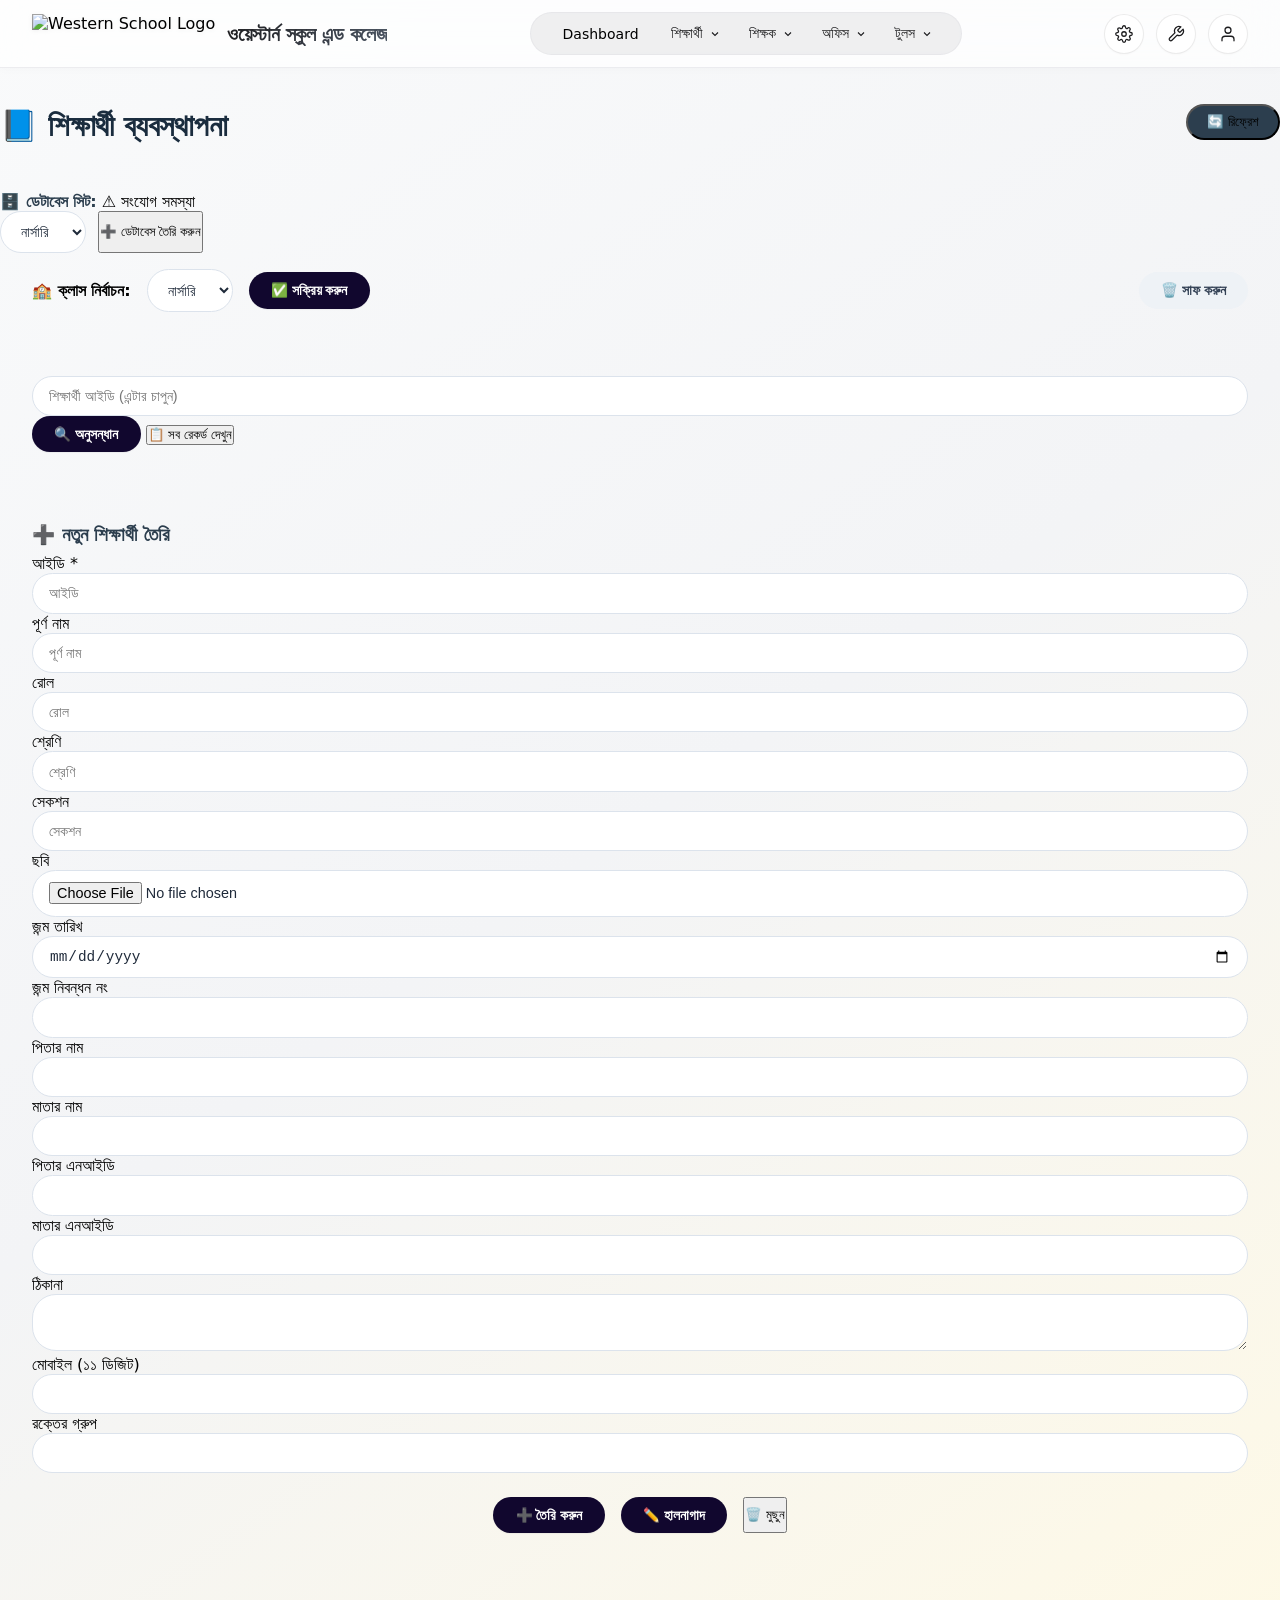
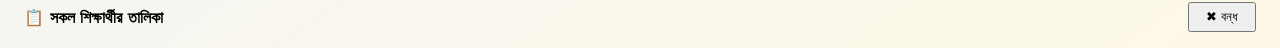
==== commit 3bc69e08: "Update student-account.html" ====
--- a/student-account.html
+++ b/student-account.html
@@ -317,139 +317,93 @@
 </header>
 
 <main>
-
-<div class="account-container">
-    <h1>📘 শিক্ষার্থী অ্যাকাউন্ট ব্যবস্থাপনা</h1>
-    
-    <div class="account-class-selector-panel">
-        <div style="display: flex; flex-wrap: wrap; align-items: center; justify-content: space-between; gap: 1rem;">
-            <div style="display: flex; gap: 16px; align-items: center; flex-wrap: wrap;">
-                <label style="font-weight: 700; color:#334155;">🏫 ক্লাস নির্বাচন:</label>
-                <select id="classSelect" style="width: auto; min-width: 180px; border-radius: 999px;">
-                    <option value="">-- বাছাই করুন --</option>
-                    <option value="nursery">নার্সারি</option>
-                    <option value="play">প্লে</option>
-                    <option value="kg">কেজি</option>
-                    <option value="class1">প্রথম শ্রেণি</option>
-                    <option value="class2">দ্বিতীয় শ্রেণি</option>
-                    <option value="class3">তৃতীয় শ্রেণি</option>
-                    <option value="class4">চতুর্থ শ্রেণি</option>
-                    <option value="class5">পঞ্চম শ্রেণি</option>
+  <div class="container">
+    <div style="display: flex; justify-content: space-between; align-items: center; flex-wrap: wrap; margin-bottom: 1rem;">
+        <h1>📘 শিক্ষার্থী ব্যবস্থাপনা</h1>
+        <button id="refreshBtn" style="background: #2c3e4e; padding: 0.5rem 1.2rem; border-radius: 40px;">🔄 রিফ্রেশ</button>
+    </div>
+
+    <!-- Database Seat Panel -->
+    <div class="glass-card db-seat">
+        <div><strong style="color: #2c3e4e;">🗄️ ডেটাবেস সিট:</strong> <span id="dbStatus">পরীক্ষা করা হচ্ছে...</span></div>
+        <div style="display: flex; gap: 12px; flex-wrap: wrap;">
+            <select id="classForDb" style="background: white; width: auto;">
+                <option value="nursery">নার্সারি</option><option value="play">প্লে</option><option value="kg">কেজি</option>
+                <option value="class1">প্রথম</option><option value="class2">দ্বিতীয়</option><option value="class3">তৃতীয়</option>
+                <option value="class4">চতুর্থ</option><option value="class5">পঞ্চম</option>
+            </select>
+            <button id="createDbBtn" class="btn-success">➕ ডেটাবেস তৈরি করুন</button>
+        </div>
+    </div>
+
+    <!-- Main App (appears after DB ready) -->
+    <div id="mainApp" class="hidden">
+        <!-- Class activator -->
+        <div class="glass-card" style="padding: 1rem 2rem; margin-bottom: 1.8rem; display: flex; flex-wrap: wrap; align-items: center; justify-content: space-between; gap: 1rem;">
+            <div style="display: flex; gap: 1rem; align-items: center;">
+                <label style="font-weight: 600;">🏫 ক্লাস নির্বাচন:</label>
+                <select id="classSelect" style="width: auto;">
+                    <option value="nursery">নার্সারি</option><option value="play">প্লে</option><option value="kg">কেজি</option>
+                    <option value="class1">প্রথম</option><option value="class2">দ্বিতীয়</option><option value="class3">তৃতীয়</option>
+                    <option value="class4">চতুর্থ</option><option value="class5">পঞ্চম</option>
                 </select>
-                <button id="applyClassBtn" class="account-button">✅ নিশ্চিত করুন</button>
+                <button id="applyClassBtn">✅ সক্রিয় করুন</button>
             </div>
-            <div id="classStatusArea"></div>
-            <button id="clearUiBtn" class="account-reset-btn" style="background:#eef2f6; color:#334155;">🗑️ সব তথ্য মুছুন</button>
-        </div>
-    </div>
-    
-    <div class="account-card">
-        <div class="account-card-header">👨‍🎓 শিক্ষার্থী অ্যাকাউন্ট</div>
-        <div class="account-card-body">
-            <div class="account-flex-row">
-                <input type="text" id="searchId" placeholder="শিক্ষার্থী আইডি (Enter চাপুন)" style="flex:2">
-                <button id="searchBtn" class="account-button">🔍 অনুসন্ধান</button>
+            <div id="classStatus"></div>
+            <button id="clearUiBtn" class="btn-secondary">🗑️ সাফ করুন</button>
+        </div>
+
+        <!-- Search Section (separate) -->
+        <div class="glass-card" style="padding: 1.2rem 2rem; margin-bottom: 1.8rem;">
+            <div class="search-section">
+                <input type="text" id="searchId" placeholder="শিক্ষার্থী আইডি (এন্টার চাপুন)" style="flex: 2;">
+                <button id="searchBtn">🔍 অনুসন্ধান</button>
+                <button id="showAllBtn" class="btn-secondary">📋 সব রেকর্ড দেখুন</button>
             </div>
-            <div id="profileView" class="account-hidden" style="margin-top: 16px;"></div>
-            <hr>
-            <h3 id="formTitle" style="color:#1e3a5f; margin-bottom: 12px; font-weight: 600;">➕ নতুন শিক্ষার্থী তৈরি</h3>
-
-            <div class="account-form-grid" id="studentFormGrid">
-                <div class="account-form-group">
-                    <label>আইডি *</label>
-                    <input type="text" id="newId" placeholder="আইডি">
-                </div>
-                <div class="account-form-group">
-                    <label>পূর্ণ নাম</label>
-                    <input type="text" id="newName" placeholder="পূর্ণ নাম" style="text-transform: uppercase;">
-                </div>
-                <div class="account-form-group">
-                    <label>রোল</label>
-                    <input type="text" id="newRoll" placeholder="রোল">
-                </div>
-                <div class="account-form-group">
-                    <label>শ্রেণি</label>
-                    <input type="text" id="newClass" placeholder="শ্রেণি">
-                </div>
-                <div class="account-form-group">
-                    <label>সেকশন</label>
-                    <input type="text" id="newSection" placeholder="সেকশন">
-                </div>
-                <div class="account-form-group">
-                    <label>প্রোফাইল ছবি</label>
-                    <input type="file" id="newPhotoFile" accept="image/*">
-                    <input type="hidden" id="newPhotoUrl">
-                </div>
-                <div class="account-form-group">
-                    <label>জন্ম তারিখ</label>
-                    <input type="date" id="newDob">
-                </div>
-                <div class="account-form-group">
-                    <label>জন্ম নিবন্ধন নং</label>
-                    <input type="text" id="newBcn" placeholder="জন্ম নিবন্ধন নং" maxlength="17" inputmode="numeric" oninput="this.value=this.value.replace(/[^0-9]/g,'')">
-                </div>
-                <div class="account-form-group">
-                    <label>পিতার নাম</label>
-                    <input type="text" id="newFname" placeholder="পিতার নাম" style="text-transform: uppercase;">
-                </div>
-                <div class="account-form-group">
-                    <label>মাতার নাম</label>
-                    <input type="text" id="newMname" placeholder="মাতার নাম" style="text-transform: uppercase;">
-                </div>
-                <div class="account-form-group">
-                    <label>পিতার এনআইডি</label>
-                    <input type="text" id="newFnid" placeholder="এনআইডি" maxlength="10" inputmode="numeric" oninput="this.value=this.value.replace(/[^0-9]/g,'')">
-                </div>
-                <div class="account-form-group">
-                    <label>মাতার এনআইডি</label>
-                    <input type="text" id="newMnid" placeholder="এনআইডি" maxlength="10" inputmode="numeric" oninput="this.value=this.value.replace(/[^0-9]/g,'')">
-                </div>
-                <div class="account-form-group">
-                    <label>ঠিকানা</label>
-                    <textarea id="newAddress" rows="2" placeholder="ঠিকানা"></textarea>
-                </div>
-                <div class="account-form-group">
-                    <label>মোবাইল নং (১১ ডিজিট)</label>
-                    <input type="tel" id="newPhone" placeholder="মোবাইল" maxlength="11">
-                </div>
-                <div class="account-form-group">
-                    <label>রক্তের গ্রুপ</label>
-                    <input type="text" id="newBlood" placeholder="ব্লাড গ্রুপ">
-                </div>
+            <div id="profileView" class="hidden"></div>
+        </div>
+
+        <!-- Student Form Section -->
+        <div class="glass-card" style="padding: 1.5rem 2rem;">
+            <h3 id="formTitle" style="color: #2c3e4e; margin-bottom: 0.5rem;">➕ নতুন শিক্ষার্থী তৈরি</h3>
+            <div class="form-grid">
+                <div class="form-group"><label>আইডি *</label><input type="text" id="newId" placeholder="আইডি"></div>
+                <div class="form-group"><label>পূর্ণ নাম</label><input type="text" id="newName" placeholder="পূর্ণ নাম"></div>
+                <div class="form-group"><label>রোল</label><input type="text" id="newRoll" placeholder="রোল"></div>
+                <div class="form-group"><label>শ্রেণি</label><input type="text" id="newClass" placeholder="শ্রেণি"></div>
+                <div class="form-group"><label>সেকশন</label><input type="text" id="newSection" placeholder="সেকশন"></div>
+                <div class="form-group"><label>ছবি</label><input type="file" id="newPhotoFile" accept="image/*"><input type="hidden" id="newPhotoUrl"></div>
+                <div class="form-group"><label>জন্ম তারিখ</label><input type="date" id="newDob"></div>
+                <div class="form-group"><label>জন্ম নিবন্ধন নং</label><input type="text" id="newBcn" maxlength="17" oninput="this.value=this.value.replace(/[^0-9]/g,'')"></div>
+                <div class="form-group"><label>পিতার নাম</label><input type="text" id="newFname"></div>
+                <div class="form-group"><label>মাতার নাম</label><input type="text" id="newMname"></div>
+                <div class="form-group"><label>পিতার এনআইডি</label><input type="text" id="newFnid" maxlength="10" oninput="this.value=this.value.replace(/[^0-9]/g,'')"></div>
+                <div class="form-group"><label>মাতার এনআইডি</label><input type="text" id="newMnid" maxlength="10" oninput="this.value=this.value.replace(/[^0-9]/g,'')"></div>
+                <div class="form-group"><label>ঠিকানা</label><textarea id="newAddress" rows="2"></textarea></div>
+                <div class="form-group"><label>মোবাইল (১১ ডিজিট)</label><input type="tel" id="newPhone" maxlength="11"></div>
+                <div class="form-group"><label>রক্তের গ্রুপ</label><input type="text" id="newBlood"></div>
             </div>
-            <div class="account-button-group">
-                <button id="createBtn" class="account-success account-button">➕ শিক্ষার্থী তৈরি</button>
-                <button id="updateBtn" class="account-secondary account-hidden account-button">✏️ হালনাগাদ</button>
-                <button id="deleteStudentBtn" class="account-danger account-hidden account-button">🗑️ মুছুন</button>
+            <div style="display: flex; gap: 1rem; justify-content: center; margin-top: 1.5rem;">
+                <button id="createBtn" class="btn-success">➕ তৈরি করুন</button>
+                <button id="updateBtn" class="btn-warning hidden">✏️ হালনাগাদ</button>
+                <button id="deleteBtn" class="btn-danger hidden">🗑️ মুছুন</button>
             </div>
+        </div>
+
+        <!-- All Records Table (hidden initially) -->
+        <div id="allRecordsSection" class="glass-card hidden" style="margin-top: 1.8rem; padding: 1rem 1.5rem;">
+            <div style="display: flex; justify-content: space-between; align-items: center;">
+                <strong>📋 সকল শিক্ষার্থীর তালিকা</strong>
+                <button id="closeRecordsBtn" class="btn-secondary" style="padding: 0.3rem 1rem;">✖ বন্ধ</button>
+            </div>
+            <div id="recordsTable" class="table-wrapper"></div>
         </div>
     </div>
 </div>
 
-<!-- Toast Element (Glassmorphism, single instance) -->
-<div id="glassToast" class="toast">
-    <div class="toast-icon">
-        <svg viewBox="0 0 24 24" fill="none" stroke="currentColor" stroke-width="2" stroke-linecap="round" stroke-linejoin="round">
-            <circle cx="12" cy="12" r="10"></circle>
-            <line x1="12" y1="8" x2="12" y2="12"></line>
-            <line x1="12" y1="16" x2="12.01" y2="16"></line>
-        </svg>
-    </div>
-    <div class="toast-message">Message</div>
-    <button class="toast-close" aria-label="Close">
-        <svg viewBox="0 0 24 24" stroke="currentColor">
-            <line x1="18" y1="6" x2="6" y2="18"></line>
-            <line x1="6" y1="6" x2="18" y2="18"></line>
-        </svg>
-    </button>
-</div>
-
-<!-- Loader -->
-<div id="globalLoader" class="account-loader-overlay">
-    <div class="loader" role="status" aria-label="Loading content"></div>
-    <span class="sr-only">অপেক্ষা করুন</span>
-</div>
-
+<!-- Toast & Loader -->
+<div id="toast" class="toast"><div id="toastMsg">Message</div><button onclick="this.parentElement.classList.remove('show')">OK</button></div>
+<div id="loader" class="loader-overlay"><div class="loader"></div><span style="color:#0b3b5f; font-weight:500;">লোড হচ্ছে...</span></div>
 </main>
 
 <script src="student-account.js"></script>
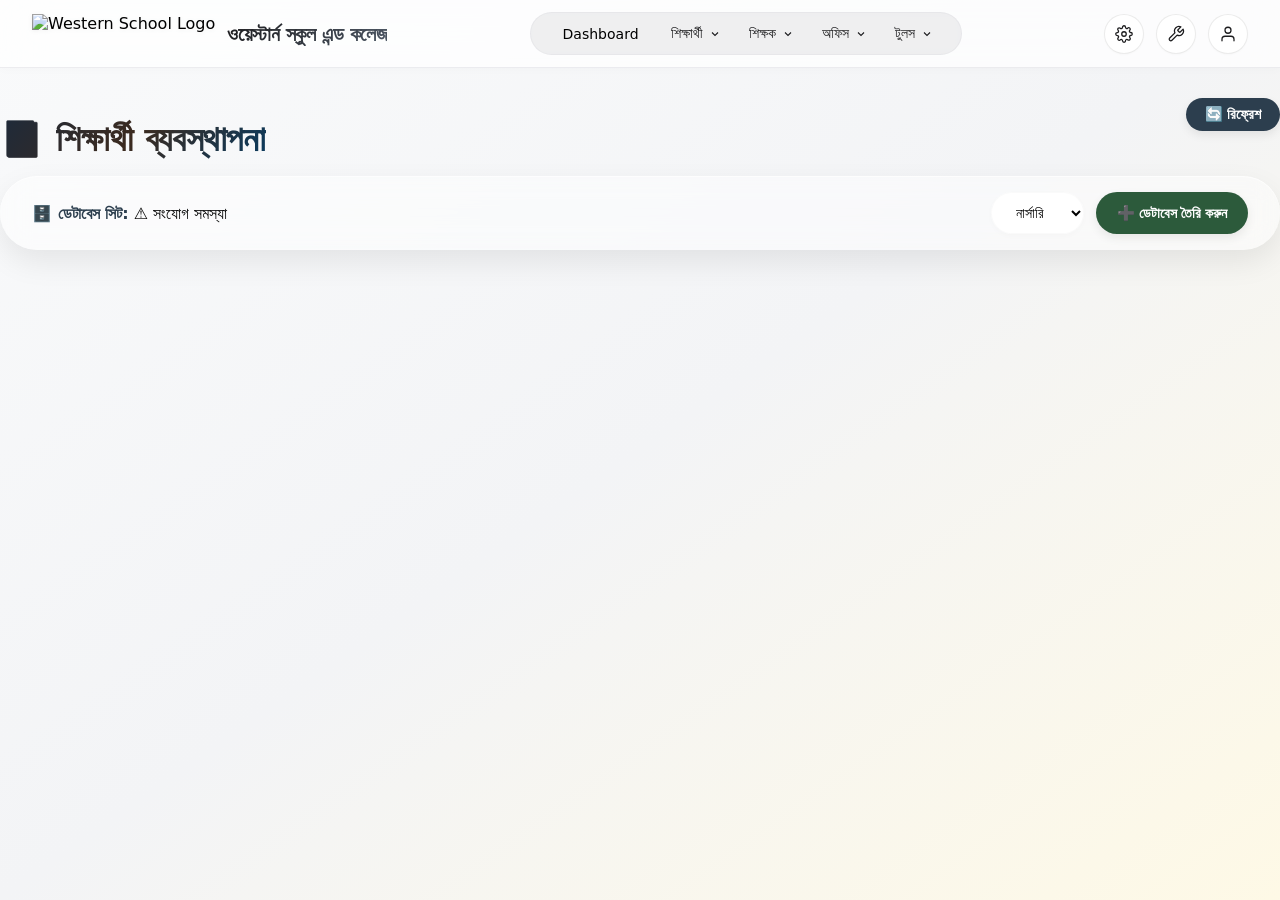
==== commit 29d932cd: "Update student-account.html" ====
--- a/student-account.html
+++ b/student-account.html
@@ -317,93 +317,96 @@
 </header>
 
 <main>
-  <div class="container">
-    <div style="display: flex; justify-content: space-between; align-items: center; flex-wrap: wrap; margin-bottom: 1rem;">
-        <h1>📘 শিক্ষার্থী ব্যবস্থাপনা</h1>
-        <button id="refreshBtn" style="background: #2c3e4e; padding: 0.5rem 1.2rem; border-radius: 40px;">🔄 রিফ্রেশ</button>
-    </div>
-
-    <!-- Database Seat Panel -->
-    <div class="glass-card db-seat">
-        <div><strong style="color: #2c3e4e;">🗄️ ডেটাবেস সিট:</strong> <span id="dbStatus">পরীক্ষা করা হচ্ছে...</span></div>
-        <div style="display: flex; gap: 12px; flex-wrap: wrap;">
-            <select id="classForDb" style="background: white; width: auto;">
-                <option value="nursery">নার্সারি</option><option value="play">প্লে</option><option value="kg">কেজি</option>
-                <option value="class1">প্রথম</option><option value="class2">দ্বিতীয়</option><option value="class3">তৃতীয়</option>
-                <option value="class4">চতুর্থ</option><option value="class5">পঞ্চম</option>
-            </select>
-            <button id="createDbBtn" class="btn-success">➕ ডেটাবেস তৈরি করুন</button>
-        </div>
-    </div>
-
-    <!-- Main App (appears after DB ready) -->
-    <div id="mainApp" class="hidden">
-        <!-- Class activator -->
-        <div class="glass-card" style="padding: 1rem 2rem; margin-bottom: 1.8rem; display: flex; flex-wrap: wrap; align-items: center; justify-content: space-between; gap: 1rem;">
-            <div style="display: flex; gap: 1rem; align-items: center;">
-                <label style="font-weight: 600;">🏫 ক্লাস নির্বাচন:</label>
-                <select id="classSelect" style="width: auto;">
+<div class="Student">
+    <div class="container">
+        <div style="display: flex; justify-content: space-between; align-items: center; flex-wrap: wrap; margin-bottom: 1rem;">
+            <h1>📘 শিক্ষার্থী ব্যবস্থাপনা</h1>
+            <button id="refreshBtn" style="background: #2c3e4e; padding: 0.5rem 1.2rem; border-radius: 40px;">🔄 রিফ্রেশ</button>
+        </div>
+
+        <!-- Database Seat Panel -->
+        <div class="glass-card db-seat">
+            <div><strong style="color: #2c3e4e;">🗄️ ডেটাবেস সিট:</strong> <span id="dbStatus">পরীক্ষা করা হচ্ছে...</span></div>
+            <div style="display: flex; gap: 12px; flex-wrap: wrap;">
+                <select id="classForDb" style="background: white; width: auto;">
                     <option value="nursery">নার্সারি</option><option value="play">প্লে</option><option value="kg">কেজি</option>
                     <option value="class1">প্রথম</option><option value="class2">দ্বিতীয়</option><option value="class3">তৃতীয়</option>
                     <option value="class4">চতুর্থ</option><option value="class5">পঞ্চম</option>
                 </select>
-                <button id="applyClassBtn">✅ সক্রিয় করুন</button>
+                <button id="createDbBtn" class="btn-success">➕ ডেটাবেস তৈরি করুন</button>
             </div>
-            <div id="classStatus"></div>
-            <button id="clearUiBtn" class="btn-secondary">🗑️ সাফ করুন</button>
-        </div>
-
-        <!-- Search Section (separate) -->
-        <div class="glass-card" style="padding: 1.2rem 2rem; margin-bottom: 1.8rem;">
-            <div class="search-section">
-                <input type="text" id="searchId" placeholder="শিক্ষার্থী আইডি (এন্টার চাপুন)" style="flex: 2;">
-                <button id="searchBtn">🔍 অনুসন্ধান</button>
-                <button id="showAllBtn" class="btn-secondary">📋 সব রেকর্ড দেখুন</button>
+        </div>
+
+        <!-- Main App (appears after DB ready) -->
+        <div id="mainApp" class="hidden">
+            <!-- Class activator -->
+            <div class="glass-card" style="padding: 1rem 2rem; margin-bottom: 1.8rem; display: flex; flex-wrap: wrap; align-items: center; justify-content: space-between; gap: 1rem;">
+                <div style="display: flex; gap: 1rem; align-items: center;">
+                    <label style="font-weight: 600;">🏫 ক্লাস নির্বাচন:</label>
+                    <select id="classSelect" style="width: auto;">
+                        <option value="nursery">নার্সারি</option><option value="play">প্লে</option><option value="kg">কেজি</option>
+                        <option value="class1">প্রথম</option><option value="class2">দ্বিতীয়</option><option value="class3">তৃতীয়</option>
+                        <option value="class4">চতুর্থ</option><option value="class5">পঞ্চম</option>
+                    </select>
+                    <button id="applyClassBtn">✅ সক্রিয় করুন</button>
+                </div>
+                <div id="classStatus"></div>
+                <button id="clearUiBtn" class="btn-secondary">🗑️ সাফ করুন</button>
             </div>
-            <div id="profileView" class="hidden"></div>
-        </div>
-
-        <!-- Student Form Section -->
-        <div class="glass-card" style="padding: 1.5rem 2rem;">
-            <h3 id="formTitle" style="color: #2c3e4e; margin-bottom: 0.5rem;">➕ নতুন শিক্ষার্থী তৈরি</h3>
-            <div class="form-grid">
-                <div class="form-group"><label>আইডি *</label><input type="text" id="newId" placeholder="আইডি"></div>
-                <div class="form-group"><label>পূর্ণ নাম</label><input type="text" id="newName" placeholder="পূর্ণ নাম"></div>
-                <div class="form-group"><label>রোল</label><input type="text" id="newRoll" placeholder="রোল"></div>
-                <div class="form-group"><label>শ্রেণি</label><input type="text" id="newClass" placeholder="শ্রেণি"></div>
-                <div class="form-group"><label>সেকশন</label><input type="text" id="newSection" placeholder="সেকশন"></div>
-                <div class="form-group"><label>ছবি</label><input type="file" id="newPhotoFile" accept="image/*"><input type="hidden" id="newPhotoUrl"></div>
-                <div class="form-group"><label>জন্ম তারিখ</label><input type="date" id="newDob"></div>
-                <div class="form-group"><label>জন্ম নিবন্ধন নং</label><input type="text" id="newBcn" maxlength="17" oninput="this.value=this.value.replace(/[^0-9]/g,'')"></div>
-                <div class="form-group"><label>পিতার নাম</label><input type="text" id="newFname"></div>
-                <div class="form-group"><label>মাতার নাম</label><input type="text" id="newMname"></div>
-                <div class="form-group"><label>পিতার এনআইডি</label><input type="text" id="newFnid" maxlength="10" oninput="this.value=this.value.replace(/[^0-9]/g,'')"></div>
-                <div class="form-group"><label>মাতার এনআইডি</label><input type="text" id="newMnid" maxlength="10" oninput="this.value=this.value.replace(/[^0-9]/g,'')"></div>
-                <div class="form-group"><label>ঠিকানা</label><textarea id="newAddress" rows="2"></textarea></div>
-                <div class="form-group"><label>মোবাইল (১১ ডিজিট)</label><input type="tel" id="newPhone" maxlength="11"></div>
-                <div class="form-group"><label>রক্তের গ্রুপ</label><input type="text" id="newBlood"></div>
+
+            <!-- Search Section (separate) -->
+            <div class="glass-card" style="padding: 1.2rem 2rem; margin-bottom: 1.8rem;">
+                <div class="search-section">
+                    <input type="text" id="searchId" placeholder="শিক্ষার্থী আইডি (এন্টার চাপুন)" style="flex: 2;">
+                    <button id="searchBtn">🔍 অনুসন্ধান</button>
+                    <button id="showAllBtn" class="btn-secondary">📋 সব রেকর্ড দেখুন</button>
+                </div>
+                <div id="profileView" class="hidden"></div>
             </div>
-            <div style="display: flex; gap: 1rem; justify-content: center; margin-top: 1.5rem;">
-                <button id="createBtn" class="btn-success">➕ তৈরি করুন</button>
-                <button id="updateBtn" class="btn-warning hidden">✏️ হালনাগাদ</button>
-                <button id="deleteBtn" class="btn-danger hidden">🗑️ মুছুন</button>
+
+            <!-- Student Form Section -->
+            <div class="glass-card" style="padding: 1.5rem 2rem;">
+                <h3 id="formTitle" style="color: #2c3e4e; margin-bottom: 0.5rem;">➕ নতুন শিক্ষার্থী তৈরি</h3>
+                <div class="form-grid">
+                    <div class="form-group"><label>আইডি *</label><input type="text" id="newId" placeholder="আইডি" autocomplete="off"></div>
+                    <div class="form-group"><label>পূর্ণ নাম (বড় হাতের)</label><input type="text" id="newName" placeholder="পূর্ণ নাম" style="text-transform: uppercase;"></div>
+                    <div class="form-group"><label>রোল</label><input type="text" id="newRoll" placeholder="রোল"></div>
+                    <div class="form-group"><label>শ্রেণি</label><input type="text" id="newClass" placeholder="শ্রেণি"></div>
+                    <div class="form-group"><label>সেকশন</label><input type="text" id="newSection" placeholder="সেকশন" style="text-transform: uppercase;"></div>
+                    <div class="form-group"><label>ছবি</label><input type="file" id="newPhotoFile" accept="image/*"><input type="hidden" id="newPhotoUrl"></div>
+                    <div class="form-group"><label>জন্ম তারিখ</label><input type="date" id="newDob"></div>
+                    <div class="form-group"><label>জন্ম নিবন্ধন নং</label><input type="text" id="newBcn" maxlength="17" oninput="this.value=this.value.replace(/[^0-9]/g,'')"></div>
+                    <div class="form-group"><label>পিতার নাম (অটো ক্যাপিটাল)</label><input type="text" id="newFname" placeholder="পিতার নাম" style="text-transform: capitalize;"></div>
+                    <div class="form-group"><label>মাতার নাম (অটো ক্যাপিটাল)</label><input type="text" id="newMname" placeholder="মাতার নাম" style="text-transform: capitalize;"></div>
+                    <div class="form-group"><label>পিতার এনআইডি</label><input type="text" id="newFnid" maxlength="10" oninput="this.value=this.value.replace(/[^0-9]/g,'')"></div>
+                    <div class="form-group"><label>মাতার এনআইডি</label><input type="text" id="newMnid" maxlength="10" oninput="this.value=this.value.replace(/[^0-9]/g,'')"></div>
+                    <div class="form-group"><label>ঠিকানা</label><textarea id="newAddress" rows="2" style="text-transform: capitalize;"></textarea></div>
+                    <div class="form-group"><label>মোবাইল (১১ ডিজিট)</label><input type="tel" id="newPhone" maxlength="11"></div>
+                    <div class="form-group"><label>রক্তের গ্রুপ</label><input type="text" id="newBlood" placeholder="রক্তের গ্রুপ" style="text-transform: uppercase;"></div>
+                </div>
+                <div style="display: flex; gap: 1rem; justify-content: center; margin-top: 1.5rem;">
+                    <button id="createBtn" class="btn-success">➕ তৈরি করুন</button>
+                    <button id="updateBtn" class="btn-warning hidden">✏️ হালনাগাদ</button>
+                    <button id="deleteBtn" class="btn-danger hidden">🗑️ মুছুন</button>
+                </div>
+                <div class="suggest-id-tip">💡 আইডি ফিল্ডে প্রস্তাবিত "100" (আপনি পরিবর্তন করতে পারেন)</div>
             </div>
-        </div>
-
-        <!-- All Records Table (hidden initially) -->
-        <div id="allRecordsSection" class="glass-card hidden" style="margin-top: 1.8rem; padding: 1rem 1.5rem;">
-            <div style="display: flex; justify-content: space-between; align-items: center;">
-                <strong>📋 সকল শিক্ষার্থীর তালিকা</strong>
-                <button id="closeRecordsBtn" class="btn-secondary" style="padding: 0.3rem 1rem;">✖ বন্ধ</button>
+
+            <!-- All Records Table (hidden initially) -->
+            <div id="allRecordsSection" class="glass-card hidden" style="margin-top: 1.8rem; padding: 1rem 1.5rem;">
+                <div style="display: flex; justify-content: space-between; align-items: center;">
+                    <strong>📋 সকল শিক্ষার্থীর তালিকা</strong>
+                    <button id="closeRecordsBtn" class="btn-secondary" style="padding: 0.3rem 1rem;">✖ বন্ধ</button>
+                </div>
+                <div id="recordsTable" class="table-wrapper"></div>
             </div>
-            <div id="recordsTable" class="table-wrapper"></div>
         </div>
     </div>
+
+    <!-- Toast & Loader -->
+    <div id="toast" class="toast"><div id="toastMsg">Message</div><button onclick="this.parentElement.classList.remove('show')">OK</button></div>
+    <div id="loader" class="loader-overlay"><div class="loader"></div><span style="color:#0b3b5f; font-weight:500;">লোড হচ্ছে...</span></div>
 </div>
-
-<!-- Toast & Loader -->
-<div id="toast" class="toast"><div id="toastMsg">Message</div><button onclick="this.parentElement.classList.remove('show')">OK</button></div>
-<div id="loader" class="loader-overlay"><div class="loader"></div><span style="color:#0b3b5f; font-weight:500;">লোড হচ্ছে...</span></div>
 </main>
 
 <script src="student-account.js"></script>
--- a/student-account.css
+++ b/student-account.css
@@ -1,364 +1,240 @@
 /* ---------- Clean light theme - pill design for buttons ---------- */
         @import "nav.css";
 
-        .account-card, 
-        .account-class-selector-panel, 
-        .account-glass-panel {
-            background: linear-gradient(135deg, #f5f7fa 0%, #e4e8ed 40%, #dcdfe4 70%, #f2e9e4 100%);
-            border-radius: 50px;
-            border: 5px solid #e9edf2;
+        
+        /* Glassmorphism core - added .Student prefix */
+        .Student .glass-card {
+            background: rgba(255, 255, 255, 0.45);
+            backdrop-filter: blur(14px);
+            -webkit-backdrop-filter: blur(14px);
+            border-radius: 60px;
+            box-shadow: 0 12px 30px rgba(0, 0, 0, 0.08), inset 0 1px 0 rgba(255,255,255,0.6);
             transition: all 0.2s ease;
         }
 
-        .account-container {
-            max-width: 1280px;
+        .Student .container {
+            max-width: 1400px;
             margin: 0 auto;
-            padding: 0 1rem;
-        }
-
-        h1 {
-            margin-top: 40px;
-            font-size: 1.9rem;
+        }
+
+        .Student h1 {
+                margin-top: 50px;
+            font-size: 2.2rem;
             font-weight: 700;
-            color: #1a2c3e;
-            display: flex;
-            align-items: center;
-            justify-content: center;
+            background: linear-gradient(130deg, #1e2a3a, #3b2a1f, #0b3b5f);
+            -webkit-background-clip: text;
+            background-clip: text;
+            color: transparent;
+            display: inline-flex;
+            align-items: center;
             gap: 12px;
-            margin-bottom: 2rem;
             letter-spacing: -0.3px;
-            flex-wrap: wrap;
-        }
-
-        /* class panel */
-        .account-class-selector-panel {
-            background: #ffffff;
-            padding: 1.2rem 2rem;
-            margin-bottom: 2rem;
-            border: 1px solid #eef2f6;
-        }
-
-        /* PILL DESIGN for all buttons */
-        .account-button, 
-        .account-reset-btn,
-        #applyClassBtn,
-        #searchBtn,
-        #createBtn,
-        #updateBtn,
-        #deleteStudentBtn,
-        #clearUiBtn {
-            background: #11072e;
+        }
+
+        /* All inputs, buttons, selects are pill-shaped, no borders */
+        .Student input, .Student select, .Student textarea, .Student button {
             border: none;
+            outline: none;
+            background: rgba(255, 255, 255, 0.9);
+            border-radius: 999px;
+            padding: 0.75rem 1.3rem;
+            font-size: 0.9rem;
+            font-weight: 500;
+            transition: all 0.2s;
+            box-shadow: 0 2px 6px rgba(0, 0, 0, 0.02), inset 0 0 0 1px rgba(0,0,0,0.02);
+        }
+
+        .Student textarea {
+            border-radius: 28px;
+            resize: vertical;
+        }
+
+        .Student input:focus, .Student select:focus, .Student textarea:focus {
+            background: white;
+            box-shadow: 0 4px 12px rgba(0, 0, 0, 0.05), inset 0 0 0 1px #8b5a2b;
+        }
+
+        .Student button {
+            background: #2c3e4e;
             color: white;
             font-weight: 600;
-            padding: 0.6rem 1.4rem;
-            border-radius: 999px;  /* Pill shape */
             cursor: pointer;
-            display: inline-flex;
-            align-items: center;
-            gap: 8px;
-            transition: all 0.2s;
-            font-size: 0.85rem;
-            box-shadow: 0 1px 1px rgba(0,0,0,0.05);
-        }
-
-        .account-button:hover { background: #1f4a6e; transform: translateY(-1px); }
-        .account-button.account-danger { background: #e40303; }
-        .account-button.account-danger:hover { background: #df7d05; }
-        .account-button.account-secondary { background: #7c5e3a; }
-        .account-button.account-success { background: #040635; }
-        .account-button.account-success:hover { background: #0b2be3; }
-        .account-reset-btn { background: #b9a28c; color: #2d2b26; }
-        #clearUiBtn { background: #eef2f6; color: #334155; box-shadow: none; }
-
-        input, select, textarea {
-            background: #ffffff;
-            border: 1px solid #dce3ec;
-            border-radius: 999px;
-            padding: 0.7rem 1rem;
-            font-size: 0.9rem;
-            transition: 0.2s;
-            width: 100%;
-            color: #1f2a3a;
-        }
-
-        textarea {
-            border-radius: 24px;
-        }
-
-        input:focus, select:focus, textarea:focus {
-            border-color: #2c5f8a;
-            outline: none;
-            box-shadow: 0 0 0 3px rgba(44, 95, 138, 0.15);
-        }
-
-        .account-form-grid {
-            display: grid;
-            grid-template-columns: repeat(auto-fill, minmax(260px, 1fr));
-            gap: 1.2rem 1.5rem;
-            margin-top: 0.8rem;
-        }
-
-        .account-form-group {
-            display: flex;
-            flex-direction: column;
-            gap: 0.3rem;
-        }
-
-        .account-form-group label {
-            font-size: 0.7rem;
-            font-weight: 700;
-            color: #4a5568;
-            letter-spacing: 0.3px;
-            text-transform: uppercase;
-        }
-
-        /* ---------- GLASSMORPHISM TOAST (fixed bottom center) ---------- */
-        .toast {
+            box-shadow: 0 4px 10px rgba(0, 0, 0, 0.08);
+        }
+
+        .Student button:hover {
+            background: #1e2f3c;
+            transform: translateY(-1px);
+        }
+
+        .Student .btn-success { background: #2c5a3b; }
+        .Student .btn-success:hover { background: #1f442c; }
+        .Student .btn-warning { background: #a1622b; }
+        .Student .btn-warning:hover { background: #7e4a1d; }
+        .Student .btn-danger { background: #9b3c2c; }
+        .Student .btn-danger:hover { background: #7a2e20; }
+        .Student .btn-secondary { background: #5c4a3a; }
+        .Student .btn-secondary:hover { background: #423525; }
+
+        /* Navy blue loader */
+        .Student .loader {
+            width: 56px;
+            height: 56px;
+            border: 4px solid rgba(20, 40, 60, 0.2);
+            border-top: 4px solid #0b3b5f;
+            border-radius: 50%;
+            animation: spin 0.9s cubic-bezier(0.4, 0, 0.2, 1) infinite;
+        }
+        @keyframes spin { to { transform: rotate(360deg); } }
+
+        /* Toast */
+        .Student .toast {
             position: fixed;
             bottom: 2rem;
             left: 50%;
             transform: translateX(-50%) translateY(2rem);
-            width: max-content;
-            max-width: 90vw;
-            min-width: 280px;
-            background: rgba(255, 255, 255, 0.72);
-            backdrop-filter: blur(16px);
-            -webkit-backdrop-filter: blur(16px);
-            border-radius: 3rem;
-            box-shadow: 
-                0 10px 25px -5px rgba(0, 0, 0, 0.05),
-                0 8px 10px -6px rgba(0, 0, 0, 0.02),
-                inset 0 1px 0 rgba(255, 255, 255, 0.8);
-            border: 1px solid rgba(255, 255, 255, 0.6);
-            padding: 0.85rem 1.6rem;
-            display: flex;
-            align-items: center;
-            gap: 0.85rem;
-            z-index: 9999;
+            background: rgba(20, 25, 30, 0.85);
+            backdrop-filter: blur(20px);
+            border-radius: 60px;
+            padding: 0.8rem 1.8rem;
+            display: flex;
+            align-items: center;
+            gap: 1rem;
+            z-index: 10000;
             opacity: 0;
             visibility: hidden;
-            transition: opacity 0.28s cubic-bezier(0.2, 0.9, 0.4, 1.1), 
-                        visibility 0.28s,
-                        transform 0.32s cubic-bezier(0.12, 0.71, 0.33, 1);
+            transition: 0.25s;
+            font-weight: 500;
+            color: #f0ede8;
             pointer-events: none;
         }
-
-        .toast.show {
-            opacity: 1;
-            visibility: visible;
-            transform: translateX(-50%) translateY(0);
-            pointer-events: auto;
-        }
-
-        .toast-icon {
-            display: inline-flex;
-            align-items: center;
-            justify-content: center;
-            background: rgba(255, 255, 255, 0.5);
-            backdrop-filter: blur(4px);
-            border-radius: 2rem;
-            padding: 0.35rem;
-            box-shadow: inset 0 0 0 1px rgba(255,255,255,0.8), 0 2px 5px rgba(0,0,0,0.02);
-        }
-
-        .toast-icon svg {
-            width: 1.6rem;
-            height: 1.6rem;
-            display: block;
-            color: #2c3e66;
-        }
-
-        .toast-message {
-            font-size: 0.95rem;
-            font-weight: 500;
-            letter-spacing: -0.01em;
-            color: #1a2634;
-            line-height: 1.4;
-            text-shadow: 0 1px 0 rgba(255,255,255,0.5);
-        }
-
-        .toast-close {
-            background: rgba(255, 255, 255, 0.5);
-            border: none;
-            border-radius: 2rem;
-            width: 26px;
-            height: 26px;
-            display: inline-flex;
-            align-items: center;
-            justify-content: center;
-            cursor: pointer;
-            transition: all 0.2s ease;
-            margin-left: 0.2rem;
-            backdrop-filter: blur(4px);
-            box-shadow: inset 0 1px 0 rgba(255,255,255,0.6), 0 1px 2px rgba(0,0,0,0.02);
-        }
-
-        .toast-close:hover {
-            background: rgba(255, 255, 255, 0.9);
-            transform: scale(0.96);
-        }
-
-        .toast-close svg {
-            width: 14px;
-            height: 14px;
-            stroke: #2d3e50;
-            stroke-width: 2;
-            fill: none;
-        }
-
-        @media (max-width: 480px) {
-            .toast {
-                padding: 0.7rem 1.3rem;
-                min-width: 260px;
-            }
-            .toast-message {
-                font-size: 0.85rem;
-            }
-        }
-
-        /* Confirm overlay (unchanged) */
-        .account-confirm-overlay {
-            position: fixed;
-            bottom: 0;
-            left: 0;
-            right: 0;
-            background: rgba(0, 0, 0, 0.25);
-            backdrop-filter: blur(4px);
-            display: flex;
-            justify-content: center;
-            align-items: flex-end;
-            padding: 20px;
-            z-index: 10002;
-        }
-
-        .account-confirm-card {
-            background: #1e293b;
-            border-radius: 1.2rem;
-            padding: 1.2rem 1.8rem;
-            max-width: 380px;
-            width: 100%;
-            color: #f8fafc;
-            text-align: center;
-            border: 1px solid #c5a87b;
-        }
-
-        /* profile image from Cloudinary */
-        .account-profile-img {
-            width: 90px;
-            height: 90px;
-            border-radius: 50%;
-            object-fit: cover;
-            border: 3px solid #e2e8f0;
-            box-shadow: 0 4px 8px rgba(0, 0, 0, 0.05);
-            background: #f1f5f9;
-        }
-
-        .account-info-grid {
-            display: grid;
-            grid-template-columns: repeat(auto-fill, minmax(210px, 1fr));
-            gap: 0.8rem;
-            background: #f9fbfd;
-            padding: 1rem;
-            border-radius: 0.8rem;
-        }
-
-        .account-card-header {
-            border-radius: 50px;
-            font-weight: 700;
-            font-size: 1.2rem;
-            padding: 1rem 1.5rem;
-            border-bottom: 1px solid #edf2f7;
-            display: flex;
-            align-items: center;
-            gap: 12px;
-            background: transparent;
-            color: #1e3a5f;
-        }
-
-        .account-card-body {
-            padding: 1.5rem;
-        }
-
-        .account-flex-row {
-            display: flex;
-            gap: 0.8rem;
-            flex-wrap: wrap;
-            align-items: center;
-            margin-bottom: 1rem;
-        }
-
-        .account-hidden {
-            display: none;
-        }
-
-        hr {
-            margin: 1.2rem 0;
-            border-color: #eef2f6;
-        }
-
-        .account-button-group {
-            display: flex;
-            gap: 1rem;
-            flex-wrap: wrap;
-            margin-top: 1rem;
-        }
-
-        #classStatusArea div {
-            background: #f1f5f9;
-            border-radius: 2rem;
-            padding: 0.3rem 1.2rem;
+        .Student .toast.show { opacity: 1; visibility: visible; transform: translateX(-50%) translateY(0); pointer-events: auto; }
+        .Student .toast button {
+            background: rgba(255,255,240,0.2);
+            padding: 4px 12px;
+            border-radius: 40px;
             font-size: 0.8rem;
-            font-weight: 500;
-        }
-
-        @media (max-width: 680px) {
-            .account-form-grid { grid-template-columns: 1fr; }
-            .account-class-selector-panel { padding: 1rem; }
-            .account-card-body { padding: 1rem; }
-        }
-
-        /* Loader overlay */
-        .account-loader-overlay {
+        }
+
+        /* Loader overlay - navy undertone */
+        .Student .loader-overlay {
             position: fixed;
             top: 0;
             left: 0;
             width: 100%;
             height: 100%;
-            background: rgba(255, 255, 255, 0.85);
-            backdrop-filter: blur(6px);
+            background: rgba(245, 240, 235, 0.75);
+            backdrop-filter: blur(8px);
             display: none;
+            align-items: center;
             justify-content: center;
-            align-items: center;
             z-index: 20000;
             flex-direction: column;
             gap: 1rem;
         }
 
-        .loader {
-            width: 56px;
-            height: 56px;
-            border: 3px solid #e9ecef;
-            border-top: 3px solid #000;
+        /* Layout */
+        .Student .db-seat {
+            display: flex;
+            flex-wrap: wrap;
+            align-items: center;
+            justify-content: space-between;
+            gap: 1rem;
+            padding: 1rem 2rem;
+            margin-bottom: 2rem;
+        }
+
+        .Student .search-section {
+            margin-bottom: 1.8rem;
+            display: flex;
+            flex-wrap: wrap;
+            align-items: center;
+            gap: 1rem;
+        }
+        .Student .search-section input {
+            flex: 2;
+            min-width: 200px;
+        }
+
+        .Student .form-grid {
+            display: grid;
+            grid-template-columns: repeat(2, 1fr);
+            gap: 1rem;
+            margin-top: 1.2rem;
+        }
+
+        .Student .form-group {
+            display: flex;
+            flex-direction: column;
+            gap: 0.3rem;
+        }
+        .Student .form-group label {
+            font-size: 0.7rem;
+            font-weight: 700;
+            letter-spacing: 0.5px;
+            color: #2a241e;
+            margin-left: 0.8rem;
+        }
+
+        .Student .profile-card {
+            display: flex;
+            gap: 1.2rem;
+            align-items: center;
+            flex-wrap: wrap;
+            background: rgba(255, 248, 235, 0.5);
+            border-radius: 48px;
+            padding: 1rem 1.8rem;
+            margin-bottom: 1rem;
+        }
+        .Student .profile-img {
+            width: 80px;
+            height: 80px;
             border-radius: 50%;
-            animation: spin 0.9s cubic-bezier(0.4, 0.0, 0.2, 1) infinite;
-            will-change: transform;
-            box-shadow: 0 2px 5px rgba(0, 0, 0, 0.02);
-        }
-
-        @keyframes spin {
-            0% { transform: rotate(0deg); }
-            100% { transform: rotate(360deg); }
-        }
-
-        .sr-only {
-            position: absolute;
-            width: 1px;
-            height: 1px;
-            padding: 0;
-            margin: -1px;
+            object-fit: cover;
+            border: 2px solid white;
+        }
+        .Student .info-grid {
+            display: grid;
+            grid-template-columns: repeat(auto-fill, minmax(240px, 1fr));
+            gap: 0.7rem;
+            margin-top: 0.8rem;
+        }
+        .Student .info-item {
+            background: rgba(255,250,235,0.7);
+            border-radius: 36px;
+            padding: 0.5rem 1rem;
+            font-size: 0.85rem;
+        }
+
+        .Student .table-wrapper {
+            overflow-x: auto;
+            margin-top: 1.2rem;
+        }
+        .Student table {
+            width: 100%;
+            border-collapse: collapse;
+            background: rgba(255,255,245,0.6);
+            border-radius: 30px;
             overflow: hidden;
-            clip: rect(0, 0, 0, 0);
-            white-space: nowrap;
-            border-width: 0;
-        }+        }
+        .Student th, .Student td {
+            padding: 12px 10px;
+            text-align: left;
+            border-bottom: 1px solid rgba(0,0,0,0.05);
+        }
+        .Student th {
+            background: rgba(30, 40, 50, 0.2);
+            font-weight: 600;
+            color: #1f2c38;
+        }
+        .Student tr:hover { background: rgba(255,245,220,0.5); }
+
+        .Student .hidden {
+            display: none !important;
+        }
+
+        @media (max-width: 760px) {
+            .Student .form-grid { grid-template-columns: 1fr; }
+            body { padding: 1rem; }
+            .Student .glass-card { border-radius: 36px; }
+        }
